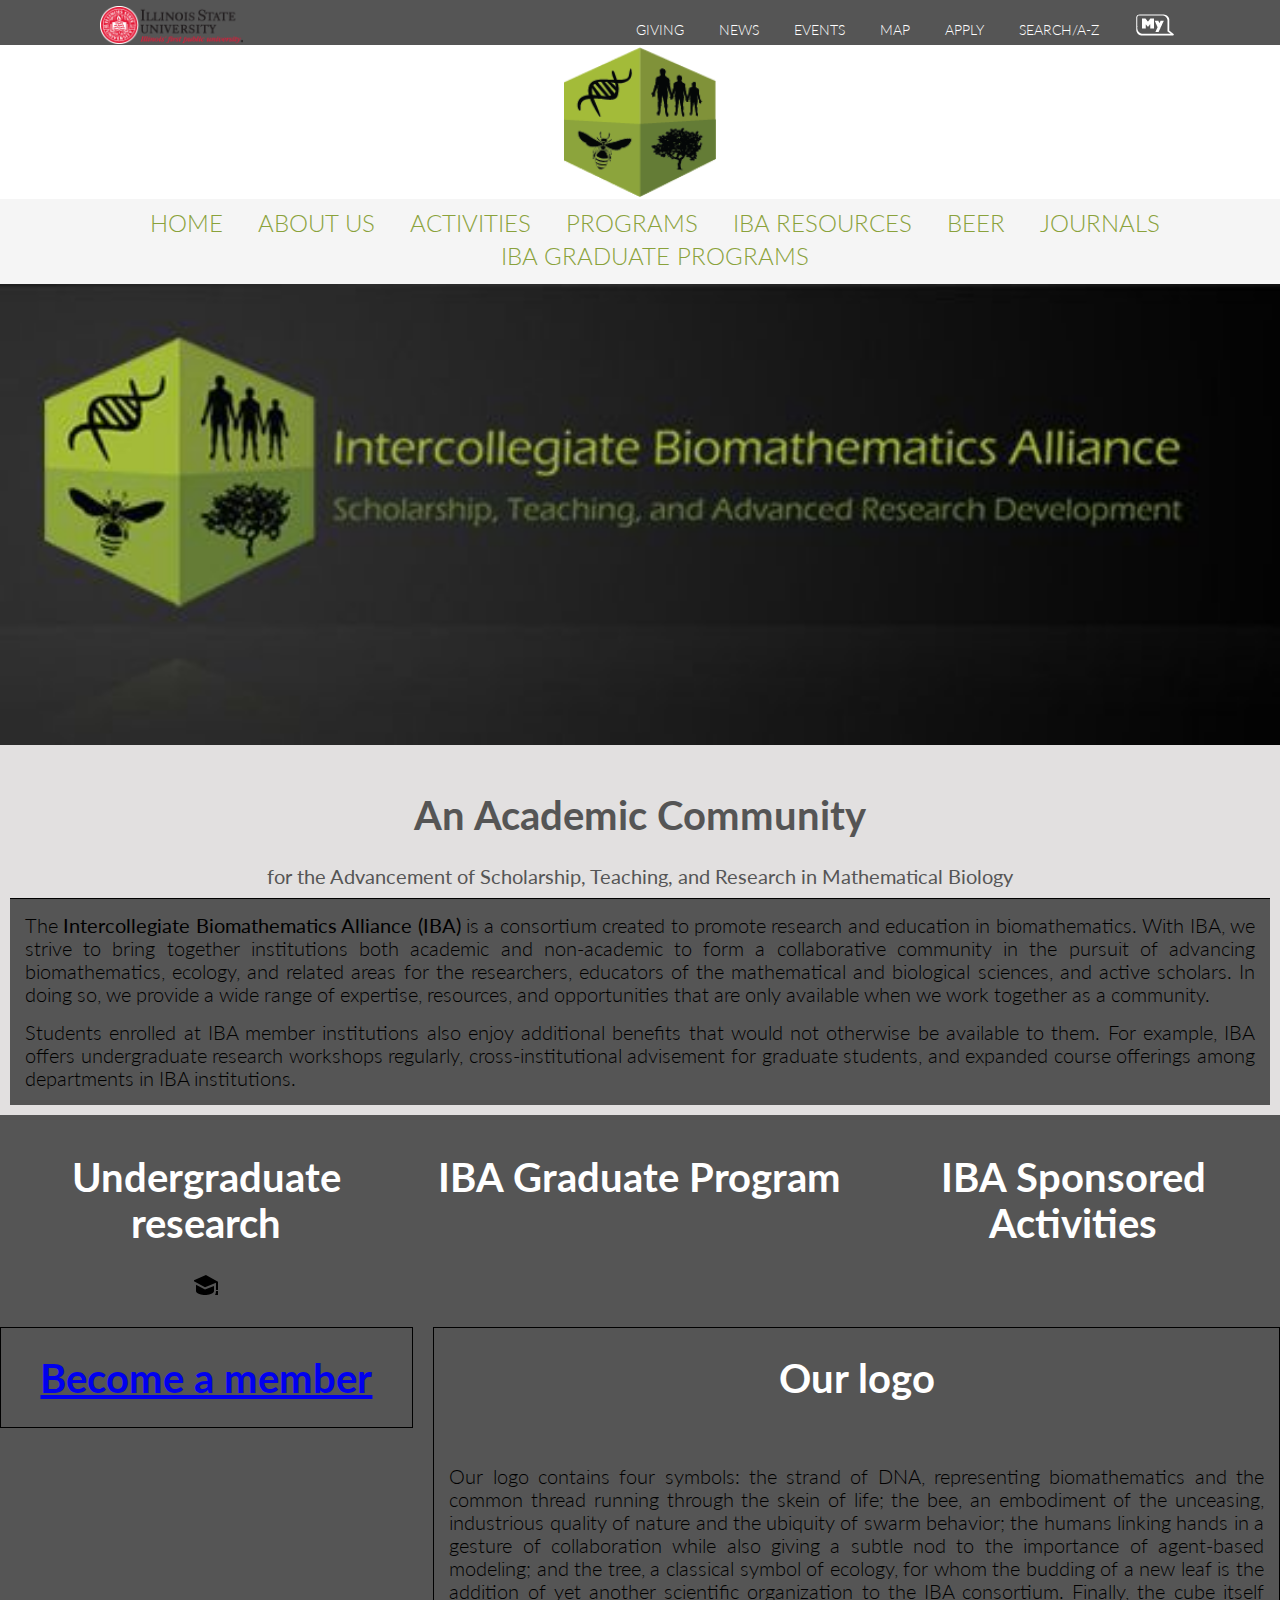
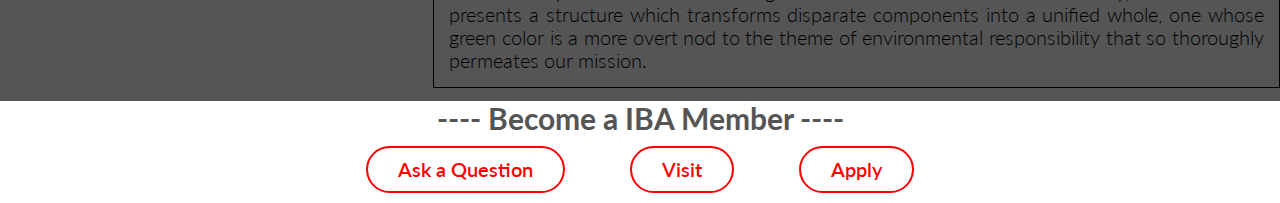
==== index.html @ fd4e170e "About Us and cover page updated and IBA graduate page is under development" ====
<!DOCTYPE html>
<html lang="en">
    <head>
    <meta charset="utf-8">
    <link rel="stylesheet" type="text/css" href="Vendors/css/grid.css">
    <link rel="stylesheet" type="text/css" href="Resources/css/style.css">
    <link rel="stylesheet" type="text/css" href="Vendors/css/normalize.css">
    <link href="https://fonts.googleapis.com/css?family=Lato:100,300,400,300italic" rel="stylesheet" type="text/css">

    <title>Biomathematica Alliance for Scholarship Teaching and Advance Research Development| Journals</title>
</head>

<body>
    <header>

        <div class="row">
            <a href="https://illinoisstate.edu/"><img class="logo" src="Resources/images/ISU%20Logo_1.png" alt="ISU Logo"/></a>
            <nav class="main-nav">
                <ul class="ISU-menu">
                    <div class="col">
                        <li><a href="https://giving.illinoisstate.edu/">Giving</a></li>
                        <li><a href="https://news.illinoisstate.edu/">News</a></li>
                        <li><a href="https://events.illinoisstate.edu/">Events</a></li>
                        <li><a href="https://maps.illinoisstate.edu">Map</a></li>
                        <li><a href="https://illinoisstate.edu/apply/">Apply</a></li>
                        <li><a href="https://search.illinoisstate.edu/?utm_source=about.illinoisstate.edu&utm_medium=iguide&utm_campaign=iguide+usage">Search/A-Z</a></li>
                    </div>
                    <li><a href="https://my.illinoisstate.edu/"><img class="my_ilstu" src="Resources/images/my-red-dark.png"></a></li>


                </ul>
            </nav>
        </div>

        <div class="IBA-header">
            <a href="#"><img class="logo-2" src="Resources/images/IBA-logo2.png" alt="IBA Logo" /></a>

        </div>
        <div class="IBA-menu">
            <nav class="main-nav-2">
                <ul>
                    <li><a href="#">Home</a></li>
                    <li><a href="index1.html">About Us</a></li>
                    <li><a href="">Activities</a></li>
                    <li><a href="">Programs</a></li>
                    <!--<li><a href=""><img class="logo-2" src="Resources/images/ISU%20logo.png"></a></li>-->
                    <li><a href="">IBA Resources</a></li>
                    <li><a href="">BEER</a></li>
                    <li><a href="">Journals</a></li>
                    <li><a href="Resources/index2.html">IBA Graduate Programs</a></li>
                </ul>
            </nav>


        </div>


        <section class="section-images">
            <div class="display-image">
                <img class="mySlides" src="Resources/images/Display_image_1.jpg" style="width:100%">
                <img class="mySlides" src="Resources/images/Display_image_2.jpg" style="width:100%">
                <img class="mySlides" src="Resources/images/Display_image_3.jpg" style="width:100%">
            </div>
        </section>
    </header>

    <section class="section-intro">
        <header class="intro-header">
            <h1>An Academic Community</h1>
            <p>for the Advancement of Scholarship, Teaching, and Research in Mathematical Biology</p>
        </header>
        <div class="row">
            <p>The <strong>Intercollegiate Biomathematics Alliance (IBA)</strong> is a consortium created to promote research and education in biomathematics. With IBA, we strive to bring together institutions both academic and non-academic to form a collaborative community in the pursuit of advancing biomathematics, ecology, and related areas for the researchers, educators of the mathematical and biological sciences, and active scholars. In doing so, we provide a wide range of expertise, resources, and opportunities that are only available when we work together as a community.</p>
            <p>
                Students enrolled at IBA member institutions also enjoy additional benefits that would not otherwise be available to them. For example, IBA offers undergraduate research workshops regularly, cross-institutional advisement for graduate students, and expanded course offerings among departments in IBA institutions.
            </p>
        </div>

    </section>
    <!-- <section class="maps">
        <div class="map"></div>
        </section>-->

    <section class="section-events">
        <div class="row">
            <div class="col span-1-of-3 ">
                <div class="event-box">
                    <h1>Undergraduate research</h1>
                    <img class="event-logo" src="Resources/images/iconmonstr-education-1.svg"></img>
                </div>
            </div>
            <div class="col span-1-of-3">
                <div class="event-box">
                    <h1>IBA Graduate Program</h1>
                </div>
            </div>
            <div class="col span-1-of-3">
                <div class="event-box">
                    <h1>IBA Sponsored Activities</h1>
                </div>
            </div>
        </div>

    </section>
    <section class="section-member">
        <div class="row">
            <div class="col span-1-of-3">
                <div class="member-box">
                    <h1><a href="#">Become a member</a></h1>
                </div>
            </div>
            <div class="col span-2-of-3">
                <div class="member-box">
                    <h1>Our logo</h1><br/>
                    <p>Our logo contains four symbols: the strand of DNA, representing biomathematics and the common thread running through the skein of life; the bee, an embodiment of the unceasing, industrious quality of nature and the ubiquity of swarm behavior; the humans linking hands in a gesture of collaboration while also giving a subtle nod to the importance of agent-based modeling; and the tree, a classical symbol of ecology, for whom the budding of a new leaf is the addition of yet another scientific organization to the IBA consortium. Finally, the cube itself presents a structure which transforms disparate components into a unified whole, one whose green color is a more overt nod to the theme of environmental responsibility that so thoroughly permeates our mission.</p>
                </div>
            </div>
        </div>
    </section>

    <div class="u-grey-checkered">
        <section class="sec3">
            <header>
                <h2>
                    ---- Become a IBA Member ----
                </h2>
            </header>

            <a class="btn normal-btn" href="/admissions/contact/">Ask a Question</a>
            <a class="btn normal-btn" href="/visit/">Visit</a>
            <a class="btn normal-btn" href="/apply/">Apply</a>

        </section>

    </div>

    <script src="Resources/javascripts/slidshow.js"></script>

    <script src="http://maps.google.com/maps/api/js"></script>
    <script src="Resources/javascripts/gmaps.js"></script>
    <script src="Resources/javascripts/scripts.js"></script>
</body>
</html>
---- Vendors/css/grid.css ----
/*  SECTIONS  ============================================================================= */

.section {
	clear: both;
	padding: 0px;
	margin: 0px;
}

/*  GROUPING  ============================================================================= */

.row {
    zoom: 1; /* For IE 6/7 (trigger hasLayout) */
}

.row:before,
.row:after {
    content:"";
    display:table;
}
.row:after {
    clear:both;
}

/*  GRID COLUMN SETUP   ==================================================================== */

.col {
	display: block;
	float:left;
	margin: 1% 0 1% 1.6%;
}


.col:first-child { margin-left: 0; } /* all browsers except IE6 and lower */


/*  REMOVE MARGINS AS ALL GO FULL WIDTH AT 480 PIXELS */

@media only screen and (max-width: 480px) {
	.col {
		/*margin: 1% 0 1% 0%;*/
        margin: 0;
	}
}


/*  GRID OF TWO   ============================================================================= */


.span-2-of-2 {
	width: 100%;
}

.span-1-of-2 {
	width: 49.2%;
}

/*  GO FULL WIDTH AT LESS THAN 480 PIXELS */

@media only screen and (max-width: 480px) {
	.span-2-of-2 {
		width: 100%;
	}
	.span-1-of-2 {
		width: 100%;
	}
}


/*  GRID OF THREE   ============================================================================= */


.span-3-of-3 {
	width: 100%;
}

.span-2-of-3 {
	width: 66.13%;
}

.span-1-of-3 {
	width: 32.26%;
}


/*  GO FULL WIDTH AT LESS THAN 480 PIXELS */

@media only screen and (max-width: 480px) {
	.span-3-of-3 {
		width: 100%;
	}
	.span-2-of-3 {
		width: 100%;
	}
	.span-1-of-3 {
		width: 100%;
	}
}

/*  GRID OF FOUR   ============================================================================= */


.span-4-of-4 {
	width: 100%;
}

.span-3-of-4 {
	width: 74.6%;
}

.span-2-of-4 {
	width: 49.2%;
}

.span-1-of-4 {
	width: 23.8%;
}


/*  GO FULL WIDTH AT LESS THAN 480 PIXELS */

@media only screen and (max-width: 480px) {
	.span-4-of-4 {
		width: 100%;
	}
	.span-3-of-4 {
		width: 100%;
	}
	.span-2-of-4 {
		width: 100%;
	}
	.span-1-of-4 {
		width: 100%;
	}
}


/*  GRID OF FIVE   ============================================================================= */


.span-5-of-5 {
	width: 100%;
}

.span-4-of-5 {
  	width: 79.68%;
}

.span-3-of-5 {
  	width: 59.36%;
}

.span-2-of-5 {
  	width: 39.04%;
}

.span-1-of-5 {
  	width: 18.72%;
}


/*  GO FULL WIDTH AT LESS THAN 480 PIXELS */

@media only screen and (max-width: 480px) {
	.span-5-of-5 {
		width: 100%;
	}
	.span-4-of-5 {
		width: 100%;
	}
	.span-3-of-5 {
		width: 100%;
	}
	.span-2-of-5 {
		width: 100%;
	}
	.span-1-of-5 {
		width: 100%;
	}
}


/*  GRID OF SIX   ============================================================================= */


.span-6-of-6 {
	width: 100%;
}

.span-5-of-6 {
  	width: 83.06%;
}

.span-4-of-6 {
  	width: 66.13%;
}

.span-3-of-6 {
  	width: 49.2%;
}

.span-2-of-6 {
  	width: 32.26%;
}

.span-1-of-6 {
  	width: 15.33%;
}


/*  GO FULL WIDTH AT LESS THAN 480 PIXELS */

@media only screen and (max-width: 480px) {
	.span-6-of-6 {
		width: 100%;
	}
	.span-5-of-6 {
		width: 100%;
	}
	.span-4-of-6 {
		width: 100%;
	}
	.span-3-of-6 {
		width: 100%;
	}
	.span-2-of-6 {
		width: 100%;
	}
	.span-1-of-6 {
		width: 100%;
	}
}



/*  GRID OF SEVEN   ============================================================================= */


.span-7-of-7 {
	width: 100%;
}

.span-6-of-7 {
	width: 85.48%;
}

.span-5-of-7 {
  	width: 70.97%;
}

.span-4-of-7 {
  	width: 56.45%;
}

.span-3-of-7 {
  	width: 41.94%;
}

.span-2-of-7 {
  	width: 27.42%;
}

.span-1-of-7 {
  	width: 12.91%;
}


/*  GO FULL WIDTH AT LESS THAN 480 PIXELS */

@media only screen and (max-width: 480px) {
	.span-7-of-7 {
		width: 100%;
	}
	.span-6-of-7 {
		width: 100%;
	}
	.span-5-of-7 {
		width: 100%;
	}
	.span-4-of-7 {
		width: 100%;
	}
	.span-3-of-7 {
		width: 100%;
	}
	.span-2-of-7 {
		width: 100%;
	}
	.span-1-of-7 {
		width: 100%;
	}
}


/*  GRID OF EIGHT   ============================================================================= */


.span-8-of-8 {
	width: 100%;
}

.span-7-of-8 {
	width: 87.3%;
}

.span-6-of-8 {
	width: 74.6%;
}

.span-5-of-8 {
	width: 61.9%;
}

.span-4-of-8 {
	width: 49.2%;
}

.span-3-of-8 {
	width: 36.5%;
}

.span-2-of-8 {
	width: 23.8%;
}

.span-1-of-8 {
	width: 11.1%;
}


/*  GO FULL WIDTH AT LESS THAN 480 PIXELS */

@media only screen and (max-width: 480px) {
	.span-8-of-8 {
		width: 100%;
	}
	.span-7-of-8 {
		width: 100%;
	}
	.span-6-of-8 {
		width: 100%;
	}
	.span-5-of-8 {
		width: 100%;
	}
	.span-4-of-8 {
		width: 100%;
	}
	.span-3-of-8 {
		width: 100%;
	}
	.span-2-of-8 {
		width: 100%;
	}
	.span-1-of-8 {
		width: 100%;
	}
}


/*  GRID OF NINE   ============================================================================= */


.span-9-of-9 {
	width: 100%;
}

.span-8-of-9 {
	width: 88.71%;
}

.span-7-of-9 {
	width: 77.42%;
}

.span-6-of-9 {
	width: 66.13%;
}

.span-5-of-9 {
	width: 54.84%;
}

.span-4-of-9 {
	width: 43.55%;
}

.span-3-of-9 {
	width: 32.26%;
}

.span-2-of-9 {
	width: 20.97%;
}

.span-1-of-9 {
	width: 9.68%;
}


/*  GO FULL WIDTH AT LESS THAN 480 PIXELS */

@media only screen and (max-width: 480px) {
	.span-9-of-9 {
		width: 100%;
	}
	.span-8-of-9 {
		width: 100%;
	}
	.span-7-of-9 {
		width: 100%;
	}
	.span-6-of-9 {
		width: 100%;
	}
	.span-5-of-9 {
		width: 100%;
	}
	.span-4-of-9 {
		width: 100%;
	}
	.span-3-of-9 {
		width: 100%;
	}
	.span-2-of-9 {
		width: 100%;
	}
	.span-1-of-9 {
		width: 100%;
	}
}


/*  GRID OF TEN   ============================================================================= */


.span-10-of-10 {
	width: 100%;
}

.span-9-of-10 {
	width: 89.84%;
}

.span-8-of-10 {
	width: 79.68%;
}

.span-7-of-10 {
	width: 69.52%;
}

.span-6-of-10 {
	width: 59.36%;
}

.span-5-of-10 {
	width: 49.2%;
}

.span-4-of-10 {
	width: 39.04%;
}

.span-3-of-10 {
	width: 28.88%;
}

.span-2-of-10 {
	width: 18.72%;
}

.span-1-of-10 {
	width: 8.56%;
}


/*  GO FULL WIDTH AT LESS THAN 480 PIXELS */

@media only screen and (max-width: 480px) {
	.span-10-of-10 {
		width: 100%;
	}
	.span-9-of-10 {
		width: 100%;
	}
	.span-8-of-10 {
		width: 100%;
	}
	.span-7-of-10 {
		width: 100%;
	}
	.span-6-of-10 {
		width: 100%;
	}
	.span-5-of-10 {
		width: 100%;
	}
	.span-4-of-10 {
		width: 100%;
	}
	.span-3-of-10 {
		width: 100%;
	}
	.span-2-of-10 {
		width: 100%;
	}
	.span-1-of-10 {
		width: 100%;
	}
}


/*  GRID OF ELEVEN   ============================================================================= */

.span-11-of-11 {
	width: 100%;
}

.span-10-of-11 {
	width: 90.76%;
}

.span-9-of-11 {
	width: 81.52%;
}

.span-8-of-11 {
	width: 72.29%;
}

.span-7-of-11 {
	width: 63.05%;
}

.span-6-of-11 {
	width: 53.81%;
}

.span-5-of-11 {
	width: 44.58%;
}

.span-4-of-11 {
	width: 35.34%;
}

.span-3-of-11 {
	width: 26.1%;
}

.span-2-of-11 {
	width: 16.87%;
}

.span-1-of-11 {
	width: 7.63%;
}


/*  GO FULL WIDTH AT LESS THAN 480 PIXELS */

@media only screen and (max-width: 480px) {
	.span-11-of-11 {
		width: 100%;
	}
	.span-10-of-11 {
		width: 100%;
	}
	.span-9-of-11 {
		width: 100%;
	}
	.span-8-of-11 {
		width: 100%;
	}
	.span-7-of-11 {
		width: 100%;
	}
	.span-6-of-11 {
		width: 100%;
	}
	.span-5-of-11 {
		width: 100%;
	}
	.span-4-of-11 {
		width: 100%;
	}
	.span-3-of-11 {
		width: 100%;
	}
	.span-2-of-11 {
		width: 100%;
	}
	.span-1-of-11 {
		width: 100%;
	}
}


/*  GRID OF TWELVE   ============================================================================= */

.span-12-of-12 {
	width: 100%;
}

.span-11-of-12 {
	width: 91.53%;
}

.span-10-of-12 {
	width: 83.06%;
}

.span-9-of-12 {
	width: 74.6%;
}

.span-8-of-12 {
	width: 66.13%;
}

.span-7-of-12 {
	width: 57.66%;
}

.span-6-of-12 {
	width: 49.2%;
}

.span-5-of-12 {
	width: 40.73%;
}

.span-4-of-12 {
	width: 32.26%;
}

.span-3-of-12 {
	width: 23.8%;
}

.span-2-of-12 {
	width: 15.33%;
}

.span-1-of-12 {
	width: 6.86%;
}


/*  GO FULL WIDTH AT LESS THAN 480 PIXELS */

@media only screen and (max-width: 480px) {
	.span-12-of-12 {
		width: 100%;
	}
	.span-11-of-12 {
		width: 100%;
	}
	.span-10-of-12 {
		width: 100%;
	}
	.span-9-of-12 {
		width: 100%;
	}
	.span-8-of-12 {
		width: 100%;
	}
	.span-7-of-12 {
		width: 100%;
	}
	.span-6-of-12 {
		width: 100%;
	}
	.span-5-of-12 {
		width: 100%;
	}
	.span-4-of-12 {
		width: 100%;
	}
	.span-3-of-12 {
		width: 100%;
	}
	.span-2-of-12 {
		width: 100%;
	}
	.span-1-of-12 {
		width: 100%;
	}
}
---- Resources/css/style.css ----
/*----------------------------------------*/

/*------------BASIC SETUP-----------------*/

/*----------------------------------------*/

* {
    margin: 0;
    padding: 0;
    box-sizing: border-box;
}

html,
body {

    background-color: #fff;
    color: #555;
    font-family: 'Lato', 'Arial', sans-serif;
    font-weight: 300;
    font-size: 20px;
    text-rendering: optimizeLegibility;
}

/*
.clearfix{ zoom:1}
.clearfix:after {

    content: '.';
    clear: both;
    display: block;
    height: 0;
    visibility: hidden;

}*/

/*----------------------------------------*/

/*------------REUSABLE CODE-----------------*/

/*----------------------------------------*/

.row {
    background-color: #555;
    max-width: 100%;
    margin: 0 auto;

}

.ISU-menu {
    padding: 0 100px;
}

/* Main-nav*/

.main-nav {
    float: right;
    list-style: none;
    margin-top: 10px;
}

.main-nav li {

    display: inline-block;
    margin-left: 30px;
}

.main-nav li a:link,
.main-nav li a:visited {
    padding: 8px 0;
    color: #fff;
    text-decoration: none;
    text-transform: uppercase;
    font-size: 70%;
    border-bottom: 2px solid transparent;
    transition: border-bottom 0.2s;
}

.main-nav li a:hover,
.main-nav li a:active {

    border-bottom: 2px solid #e67e22
}



.main-nav-2 {

    text-align: center;
    list-style: none;
    padding: 10px 0;

}

.main-nav-2 li {

    display: inline-block;
    margin-left: 30px;
    padding-bottom: 5px;
}

.main-nav-2 li a:link,
.main-nav-2 li a:visited {
    padding: 8px 0;
    /*    color: #fff8dc;*/
    color: #8AA23B;
    text-decoration: none;
    text-transform: uppercase;
    font-size: 120%;
    border-bottom: 2px solid transparent;
    transition: border-bottom 0.2s;
}

.main-nav-2 li a:hover,
.main-nav-2 li a:active {

    /*border-bottom: 2px solid #e67e22*/
    border-bottom: 2px solid #A2BA39
}

/* Header */

.logo {
    padding: 1px 100px;
    height: 40px;
    width: auto;
    float: left;
    margin-top: 5px;
}


.logo-2 {
    display: block;
    margin-left: auto;
    margin-right: auto;
    height: 150px;
    width: auto;
    margin-top: 2px;
    margin-bottom: 2px;
}

.IBA-header {
    background-color: white;
    overflow: hidden;
}

.IBA-menu {
    background-color: whitesmoke;
}

.section-images {

    background-color: #000;
    /*border: 2px solid #000;*/
}



.mySlides {
    max-height: 490px;
    max-width: 1600px;
}




/*Introduction*/

.section-intro {
    background-color: #e2e0e0;
    padding: 10px;
}

.intro-header {
    text-align: center;
    padding: 10px;
    font-weight: 400;
    border-bottom: 1px solid #000;
}


section div p {
    text-align: justify;
    margin: 15px;
    color: #000;
}


.map {
    width: 100%;
    height: 500px;

}



/* Events*/

.event-box {
    /*border: 1px solid #000;*/
    text-align: center;
    color: #fff;
}




/* Member*/

.member-box {
    border: 1px solid #000;
    text-align: center;
    color: #fff;
}

/*Rishi*/

.u-grey-checkered {

    background: url(//cdn.illinoisstate.edu/special/patterns/squares-neutral.jpg) repeat 0 0;

}

.sec3 {
    text-align: center;

}

.btn {
    display: inline-block;
    margin: 10px 30px;
    padding: 10px 30px;
    font-weight: 600;
    text-decoration: none;
    border-radius: 100px;
    color: red;
}

.normal-btn {

    background-color: white;
    border: 2px solid red;

}



/----------/
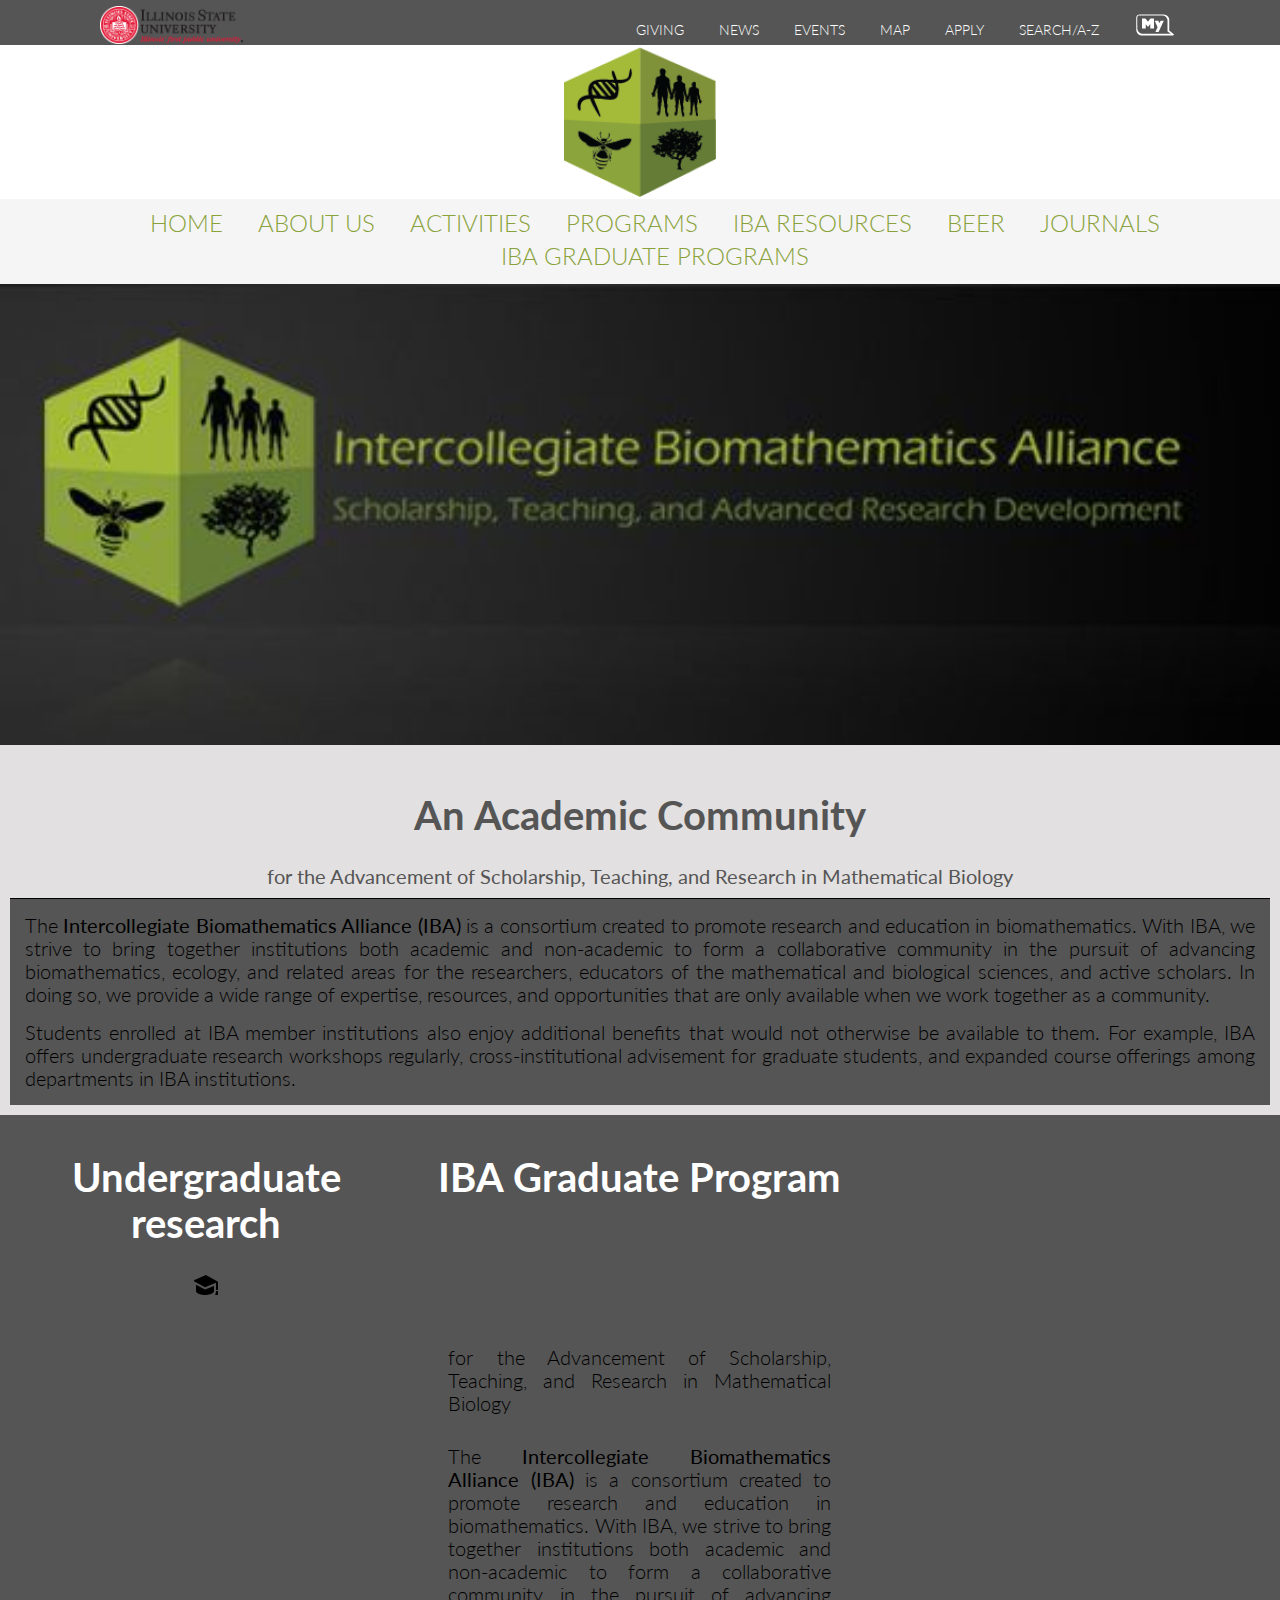
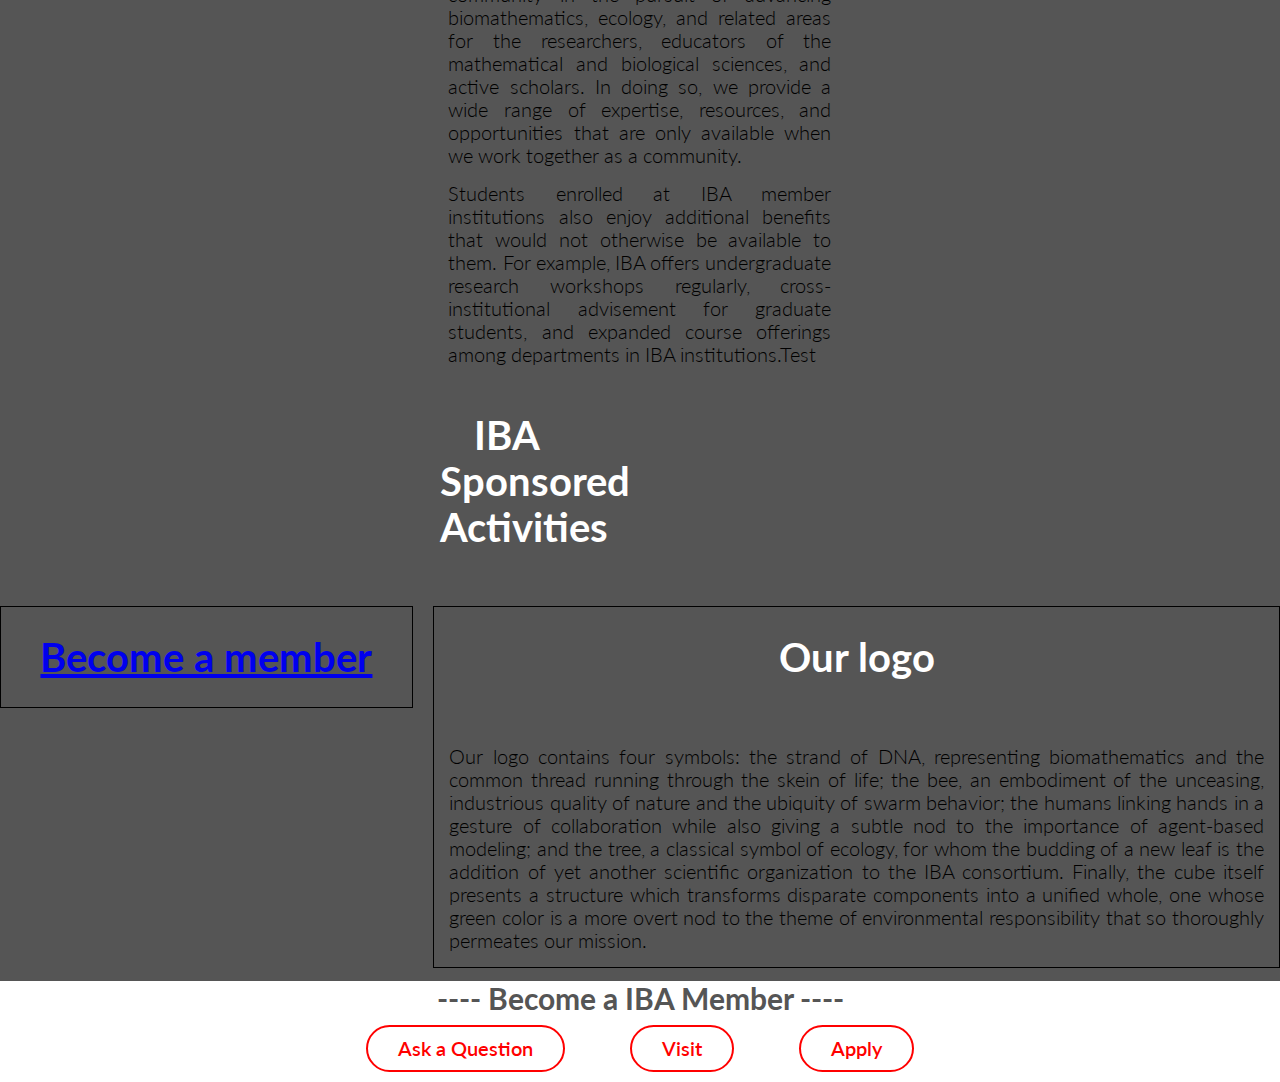
==== commit 6e3856d4: "Merge branch 'master' into ApurvaWork" ====
--- a/index.html
+++ b/index.html
@@ -69,6 +69,7 @@
             <h1>An Academic Community</h1>
             <p>for the Advancement of Scholarship, Teaching, and Research in Mathematical Biology</p>
         </header>
+
         <div class="row">
             <p>The <strong>Intercollegiate Biomathematics Alliance (IBA)</strong> is a consortium created to promote research and education in biomathematics. With IBA, we strive to bring together institutions both academic and non-academic to form a collaborative community in the pursuit of advancing biomathematics, ecology, and related areas for the researchers, educators of the mathematical and biological sciences, and active scholars. In doing so, we provide a wide range of expertise, resources, and opportunities that are only available when we work together as a community.</p>
             <p>
@@ -93,6 +94,18 @@
                 <div class="event-box">
                     <h1>IBA Graduate Program</h1>
                 </div>
+
+        <section class="Section-intro">
+            <header class="Intro-header">
+                <h1>An Academic Community</h1>
+                <p>for the Advancement of Scholarship, Teaching, and Research in Mathematical Biology</p>
+            </header>
+            <div class="row">
+                <p>The <strong>Intercollegiate Biomathematics Alliance (IBA)</strong> is a consortium created to promote research and education in biomathematics. With IBA, we strive to bring together institutions both academic and non-academic to form a collaborative community in the pursuit of advancing biomathematics, ecology, and related areas for the researchers, educators of the mathematical and biological sciences, and active scholars. In doing so, we provide a wide range of expertise, resources, and opportunities that are only available when we work together as a community.</p>
+                <p>
+                Students enrolled at IBA member institutions also enjoy additional benefits that would not otherwise be available to them. For example, IBA offers undergraduate research workshops regularly, cross-institutional advisement for graduate students, and expanded course offerings among departments in IBA institutions.Test
+                </p>
+
             </div>
             <div class="col span-1-of-3">
                 <div class="event-box">
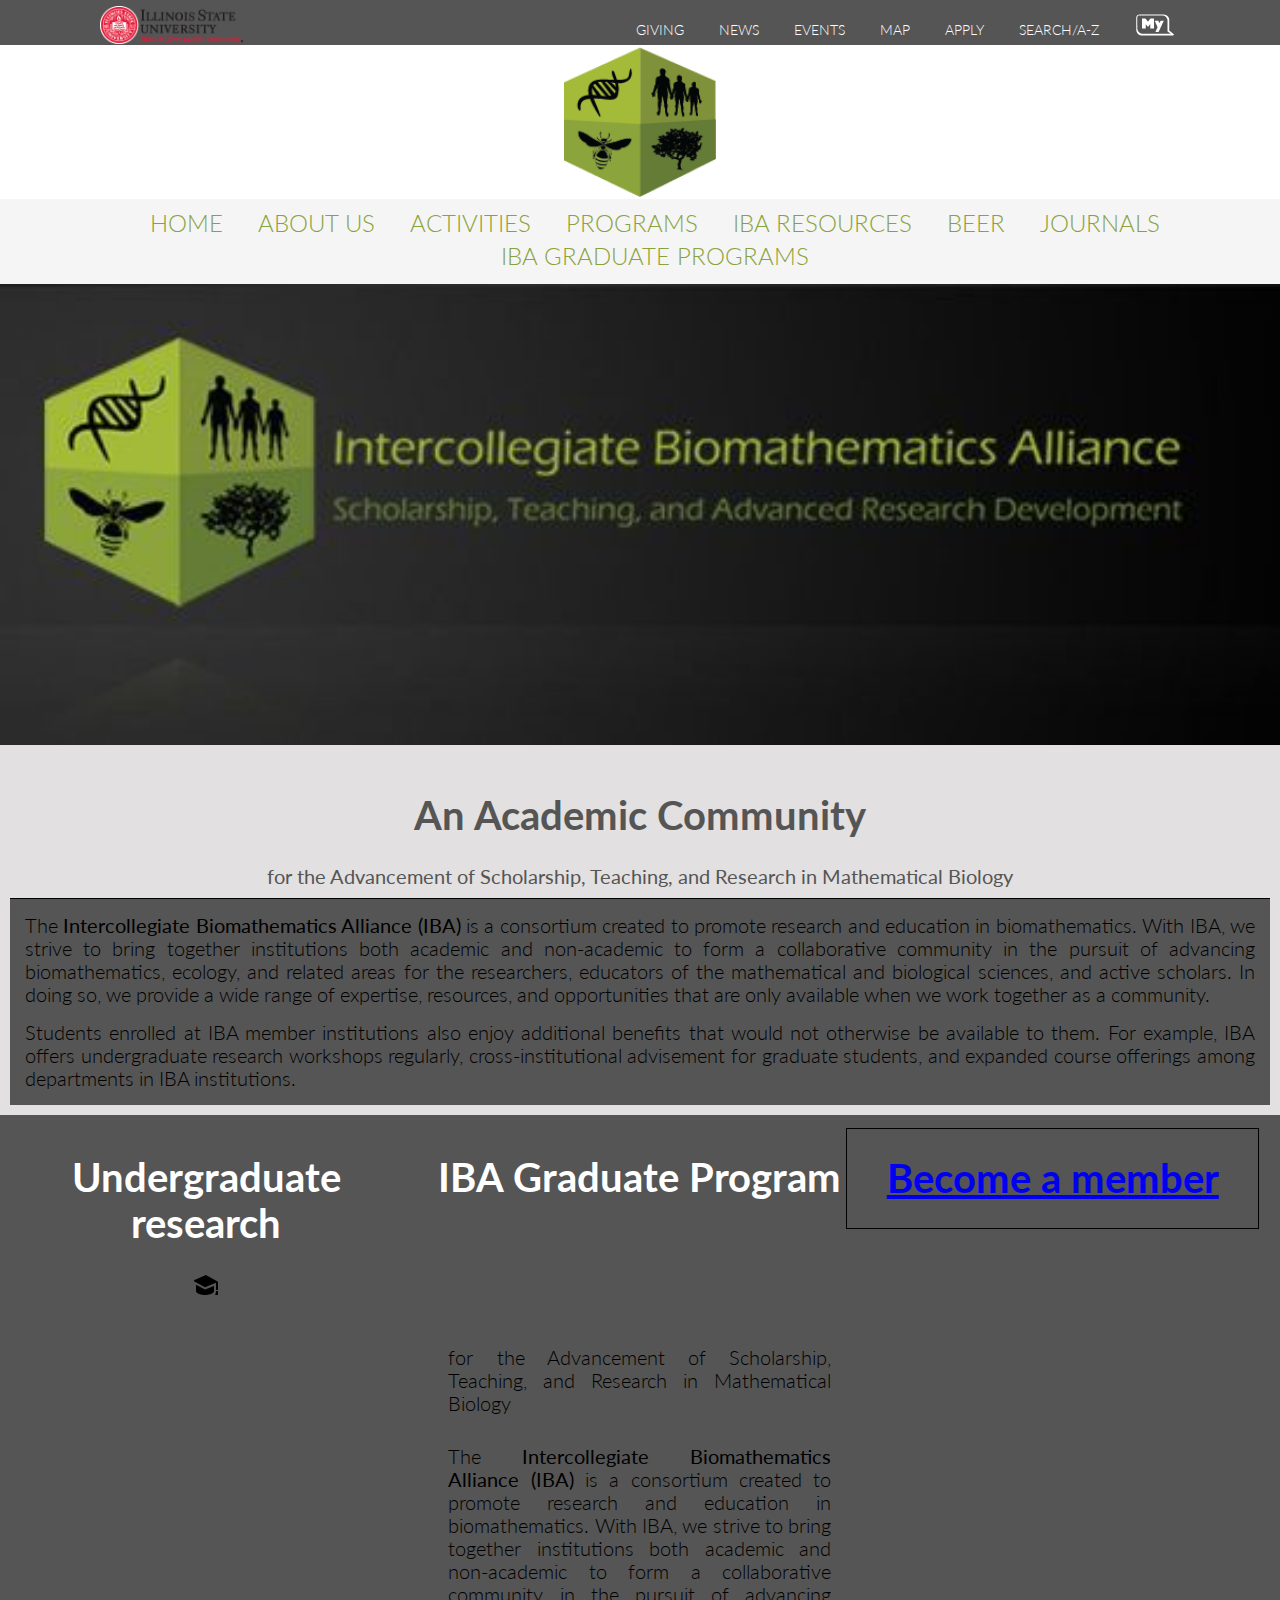
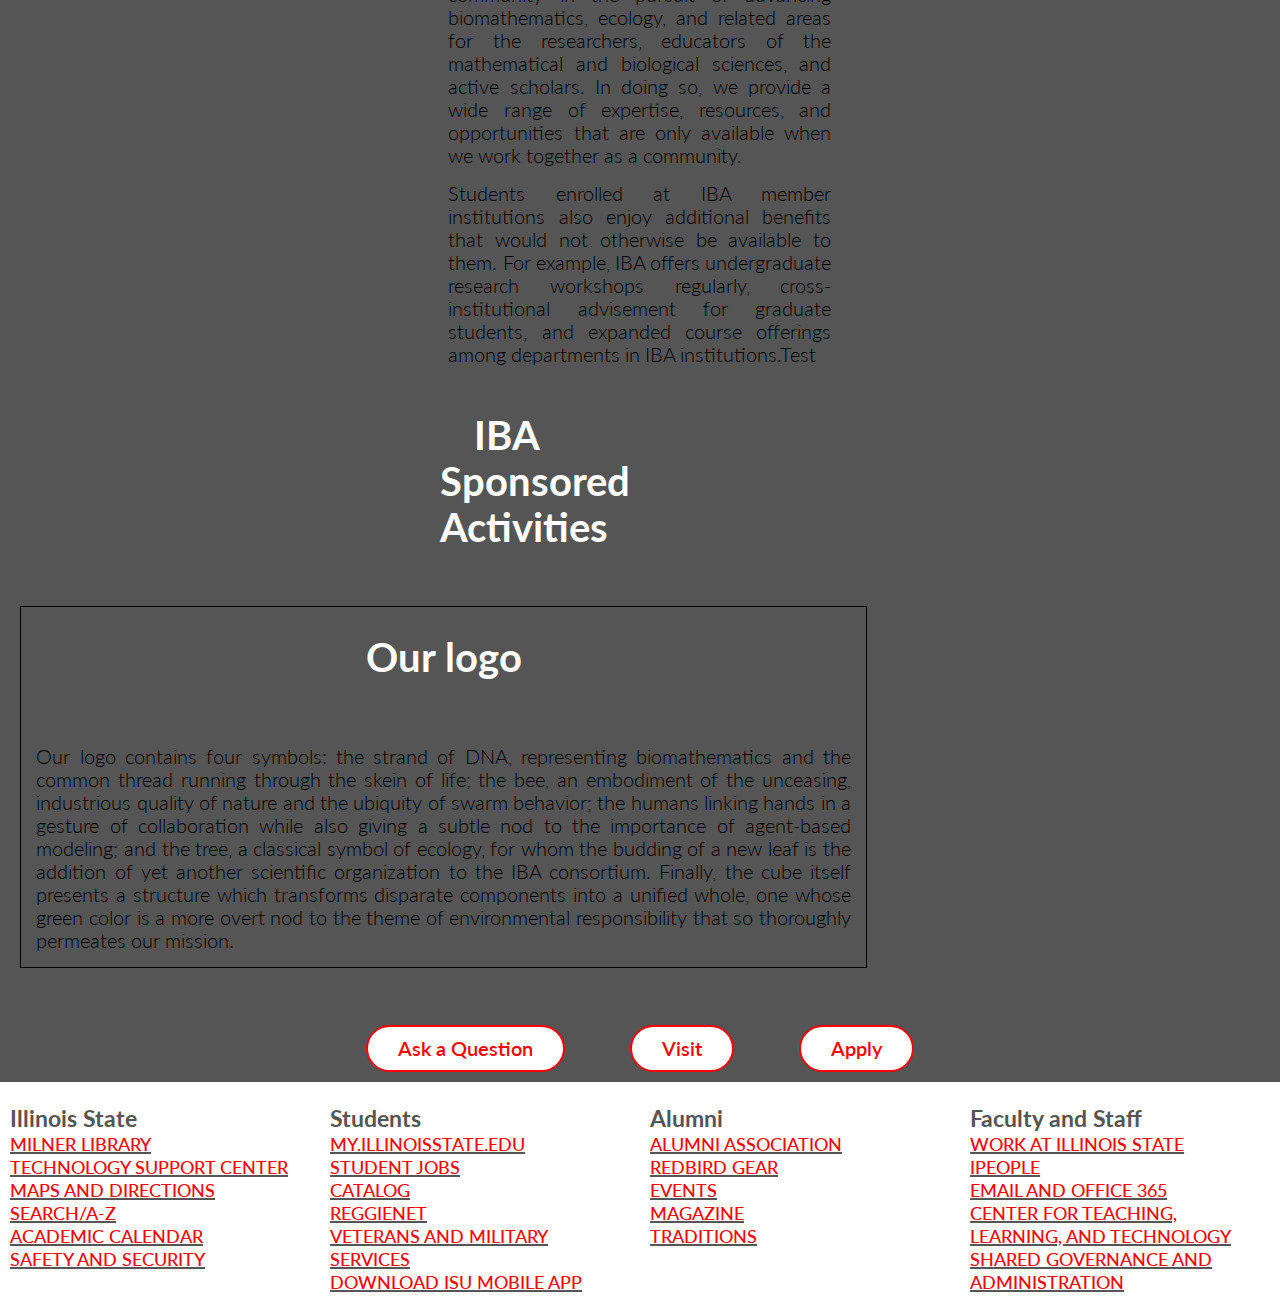
==== commit 2dcb8110: "Added Footer and css" ====
--- a/index.html
+++ b/index.html
@@ -1,6 +1,7 @@
 <!DOCTYPE html>
 <html lang="en">
-    <head>
+
+<head>
     <meta charset="utf-8">
     <link rel="stylesheet" type="text/css" href="Vendors/css/grid.css">
     <link rel="stylesheet" type="text/css" href="Resources/css/style.css">
@@ -95,62 +96,128 @@
                     <h1>IBA Graduate Program</h1>
                 </div>
 
-        <section class="Section-intro">
-            <header class="Intro-header">
-                <h1>An Academic Community</h1>
-                <p>for the Advancement of Scholarship, Teaching, and Research in Mathematical Biology</p>
-            </header>
-            <div class="row">
-                <p>The <strong>Intercollegiate Biomathematics Alliance (IBA)</strong> is a consortium created to promote research and education in biomathematics. With IBA, we strive to bring together institutions both academic and non-academic to form a collaborative community in the pursuit of advancing biomathematics, ecology, and related areas for the researchers, educators of the mathematical and biological sciences, and active scholars. In doing so, we provide a wide range of expertise, resources, and opportunities that are only available when we work together as a community.</p>
-                <p>
-                Students enrolled at IBA member institutions also enjoy additional benefits that would not otherwise be available to them. For example, IBA offers undergraduate research workshops regularly, cross-institutional advisement for graduate students, and expanded course offerings among departments in IBA institutions.Test
-                </p>
-
-            </div>
-            <div class="col span-1-of-3">
-                <div class="event-box">
-                    <h1>IBA Sponsored Activities</h1>
-                </div>
-            </div>
-        </div>
+                <section class="Section-intro">
+                    <header class="Intro-header">
+                        <h1>An Academic Community</h1>
+                        <p>for the Advancement of Scholarship, Teaching, and Research in Mathematical Biology</p>
+                    </header>
+                    <div class="row">
+                        <p>The <strong>Intercollegiate Biomathematics Alliance (IBA)</strong> is a consortium created to promote research and education in biomathematics. With IBA, we strive to bring together institutions both academic and non-academic to form a collaborative community in the pursuit of advancing biomathematics, ecology, and related areas for the researchers, educators of the mathematical and biological sciences, and active scholars. In doing so, we provide a wide range of expertise, resources, and opportunities that are only available when we work together as a community.</p>
+                        <p>
+                            Students enrolled at IBA member institutions also enjoy additional benefits that would not otherwise be available to them. For example, IBA offers undergraduate research workshops regularly, cross-institutional advisement for graduate students, and expanded course offerings among departments in IBA institutions.Test
+                        </p>
+
+                    </div>
+                    <div class="col span-1-of-3">
+                        <div class="event-box">
+                            <h1>IBA Sponsored Activities</h1>
+                        </div>
+                    </div>
+                </section>
+            </div>
+
+
+            <section class="section-member">
+                <div class="row">
+                    <div class="col span-1-of-3">
+                        <div class="member-box">
+                            <h1><a href="#">Become a member</a></h1>
+                        </div>
+                    </div>
+                    <div class="col span-2-of-3">
+                        <div class="member-box">
+                            <h1>Our logo</h1><br/>
+                            <p>Our logo contains four symbols: the strand of DNA, representing biomathematics and the common thread running through the skein of life; the bee, an embodiment of the unceasing, industrious quality of nature and the ubiquity of swarm behavior; the humans linking hands in a gesture of collaboration while also giving a subtle nod to the importance of agent-based modeling; and the tree, a classical symbol of ecology, for whom the budding of a new leaf is the addition of yet another scientific organization to the IBA consortium. Finally, the cube itself presents a structure which transforms disparate components into a unified whole, one whose green color is a more overt nod to the theme of environmental responsibility that so thoroughly permeates our mission.</p>
+                        </div>
+                    </div>
+                </div>
+            </section>
+
+            <div class="u-grey-checkered">
+                <section class="sec3">
+                    <header>
+                        <h2>
+                            ---- Become a IBA Member ----
+                        </h2>
+                    </header>
+
+                    <a class="btn normal-btn" href="/admissions/contact/">Ask a Question</a>
+                    <a class="btn normal-btn" href="/visit/">Visit</a>
+                    <a class="btn normal-btn" href="/apply/">Apply</a>
+
+                </section>
+
+            </div>
+
+            <script src="Resources/javascripts/slidshow.js"></script>
+
+            <script src="http://maps.google.com/maps/api/js"></script>
+            <script src="Resources/javascripts/gmaps.js"></script>
+            <script src="Resources/javascripts/scripts.js"></script>
 
     </section>
-    <section class="section-member">
-        <div class="row">
-            <div class="col span-1-of-3">
-                <div class="member-box">
-                    <h1><a href="#">Become a member</a></h1>
-                </div>
-            </div>
-            <div class="col span-2-of-3">
-                <div class="member-box">
-                    <h1>Our logo</h1><br/>
-                    <p>Our logo contains four symbols: the strand of DNA, representing biomathematics and the common thread running through the skein of life; the bee, an embodiment of the unceasing, industrious quality of nature and the ubiquity of swarm behavior; the humans linking hands in a gesture of collaboration while also giving a subtle nod to the importance of agent-based modeling; and the tree, a classical symbol of ecology, for whom the budding of a new leaf is the addition of yet another scientific organization to the IBA consortium. Finally, the cube itself presents a structure which transforms disparate components into a unified whole, one whose green color is a more overt nod to the theme of environmental responsibility that so thoroughly permeates our mission.</p>
-                </div>
-            </div>
-        </div>
-    </section>
-
-    <div class="u-grey-checkered">
-        <section class="sec3">
-            <header>
-                <h2>
-                    ---- Become a IBA Member ----
-                </h2>
-            </header>
-
-            <a class="btn normal-btn" href="/admissions/contact/">Ask a Question</a>
-            <a class="btn normal-btn" href="/visit/">Visit</a>
-            <a class="btn normal-btn" href="/apply/">Apply</a>
+
+
+
+
+
+    <footer>
+        <!--googleoff: snippet-->
+        <section class="footer_sec1">
+            <div class="footer_sec1_div1">
+
+                <div class="col span-1-of-4">
+                    <h3>Illinois State</h3>
+                    <ul class="footer_list">
+                        <li><a href="http://library.illinoisstate.edu/">Milner Library</a></li>
+                        <li><a href="https://isu.cherwellondemand.com/CherwellPortal/ISUSelfService">Technology Support Center</a></li>
+                        <li><a href="http://maps.illinoisstate.edu/">Maps and Directions</a></li>
+                        <li><a href="http://search.illinoisstate.edu/">Search/A-Z</a></li>
+                        <li><a href="https://events.illinoisstate.edu/academic-calendar/">Academic Calendar</a></li>
+                        <li><a href="https://security.illinoisstate.edu/">Safety and Security</a></li>
+                    </ul>
+                </div>
+
+                <div class="col span-1-of-4">
+                    <h3>Students</h3>
+                    <ul class="footer_list">
+                        <li><a href="https://my.illinoisstate.edu/">My.IllinoisState.edu</a></li>
+                        <li><a href="https://hr.illinoisstate.edu/student/student-employment/">Student Jobs</a></li>
+                        <li><a href="/catalog/">Catalog</a></li>
+                        <li><a href="https://reggienet.illinoisstate.edu/">ReggieNet</a></li>
+                        <li><a href="https://veterans.illinoisstate.edu/">Veterans and Military Services</a></li>
+                        <li><a href="/app/">Download ISU Mobile App</a></li>
+                    </ul>
+                </div>
+
+                <div class="col span-1-of-4">
+                    <h3>Alumni</h3>
+                    <ul class="footer_list">
+                        <li><a href="https://alumni.illinoisstate.edu/">Alumni Association</a></li>
+                        <li><a href="https://alumni.illinoisstate.edu/gear/">Redbird Gear</a></li>
+                        <li><a href="https://alumni.illinoisstate.edu/events/">Events</a></li>
+                        <li><a href="https://news.illinoisstate.edu/illinois-state/">Magazine</a></li>
+                        <li><a href="https://traditions.illinoisstate.edu/">Traditions</a></li>
+                    </ul>
+                </div>
+
+                <div class="col span-1-of-4">
+                    <h3>Faculty and Staff</h3>
+                    <ul class="footer_list">
+                        <li><a href="https://hr.illinoisstate.edu/prospective/">Work at Illinois State</a></li>
+                        <li><a href="https://hcm.illinoisstate.edu/psp/PISU9J/?cmd=start">iPeople</a></li>
+                        <li><a href="http://office365.ilstu.edu">Email and Office 365</a></li>
+                        <li><a href="https://ctlt.illinoisstate.edu/">Center for Teaching, Learning, and Technology</a></li>
+                        <li><a href="/administration/">Shared Governance and Administration</a></li>
+                    </ul>
+                </div>
+            </div>
 
         </section>
 
-    </div>
-
-    <script src="Resources/javascripts/slidshow.js"></script>
-
-    <script src="http://maps.google.com/maps/api/js"></script>
-    <script src="Resources/javascripts/gmaps.js"></script>
-    <script src="Resources/javascripts/scripts.js"></script>
+    </footer>
+
+
 </body>
+
 </html>
--- a/Resources/css/style.css
+++ b/Resources/css/style.css
@@ -245,3 +245,32 @@
 
 
 /----------/
+.footer_sec1 {
+    text-align:left;
+}
+
+.footer_sec1_div1 {
+    padding: 10px 10px 10px 10px;
+}
+
+.footer_list {
+    list-style-type: none;
+    text-decoration: underline
+}
+.footer_list li a:link,
+.footer_list li a:visited {
+    padding: 8px 0;
+    color:red;
+    text-decoration: none;
+    text-transform: uppercase;
+    font-weight:500;
+    font-size: 90%;
+}
+
+.footer_list li a:hover,
+.footer_list li a:active {
+
+    color: #a80f0f;
+}
+
+
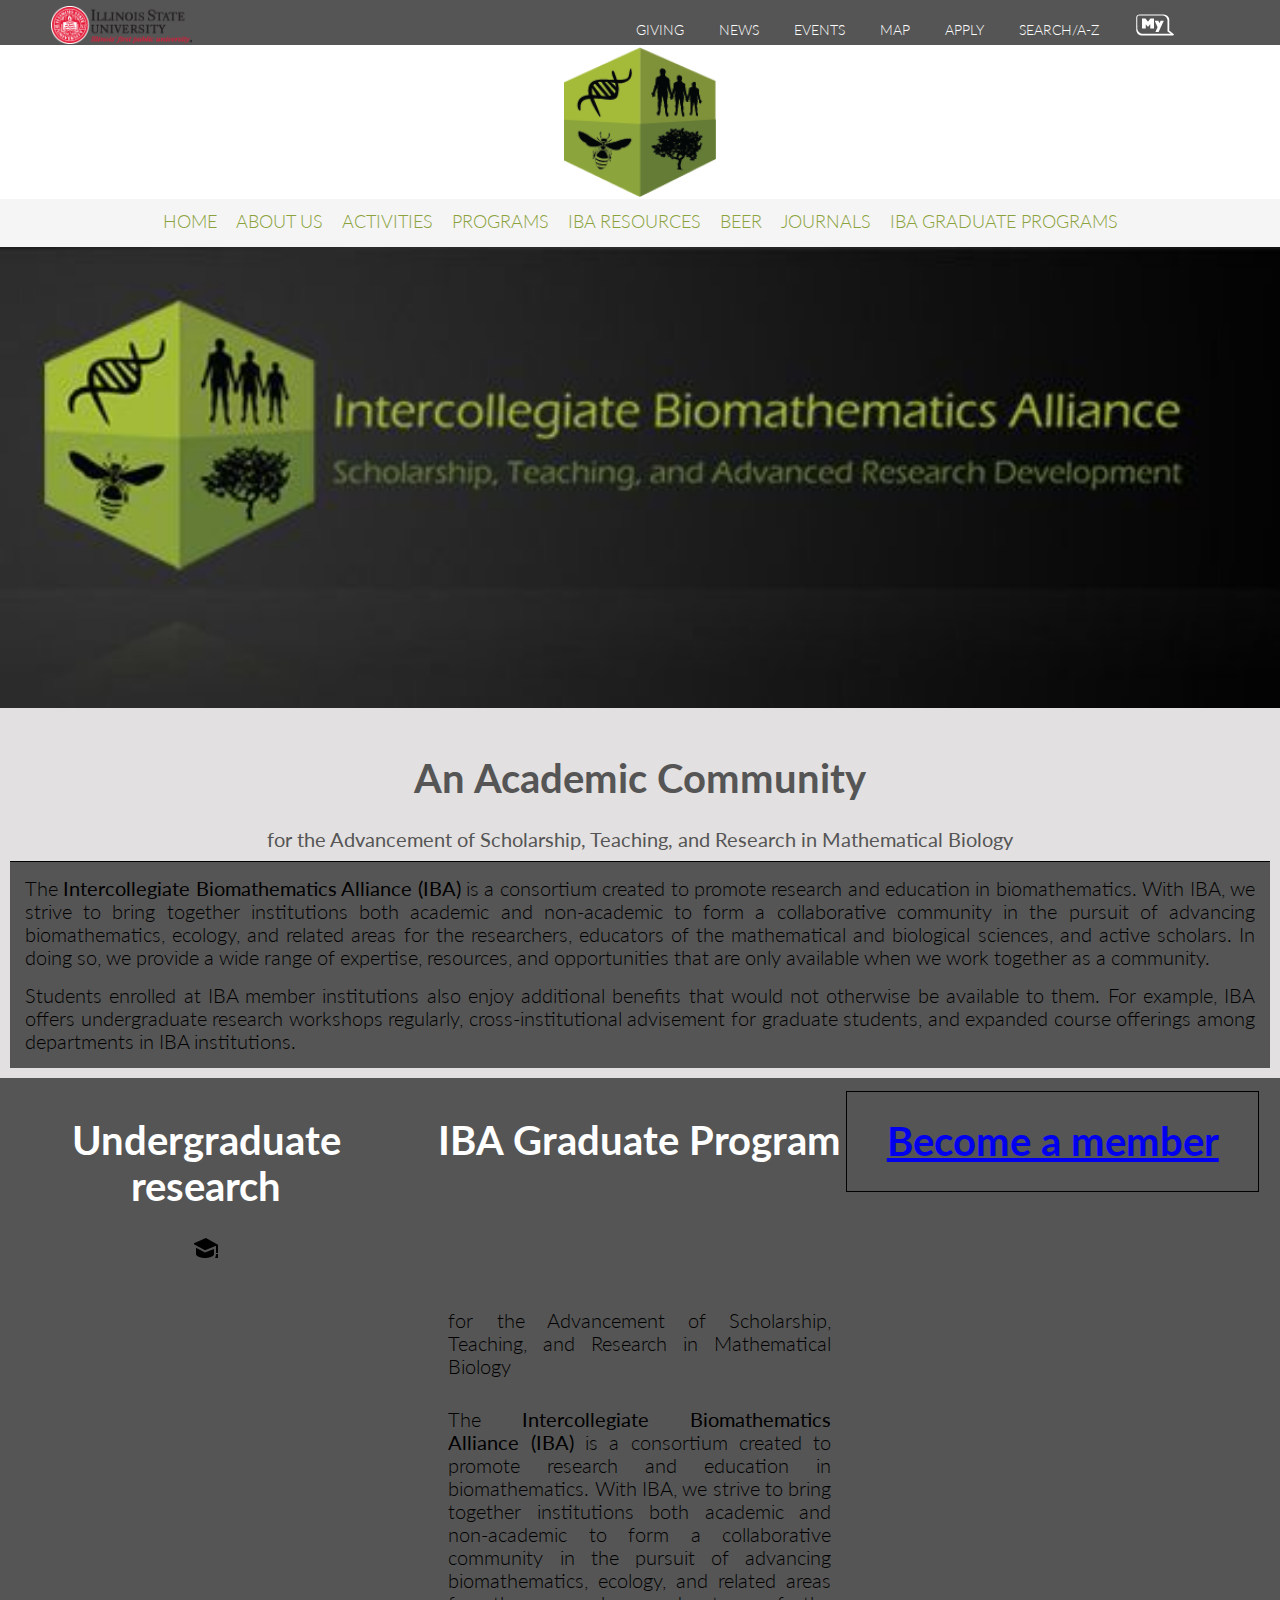
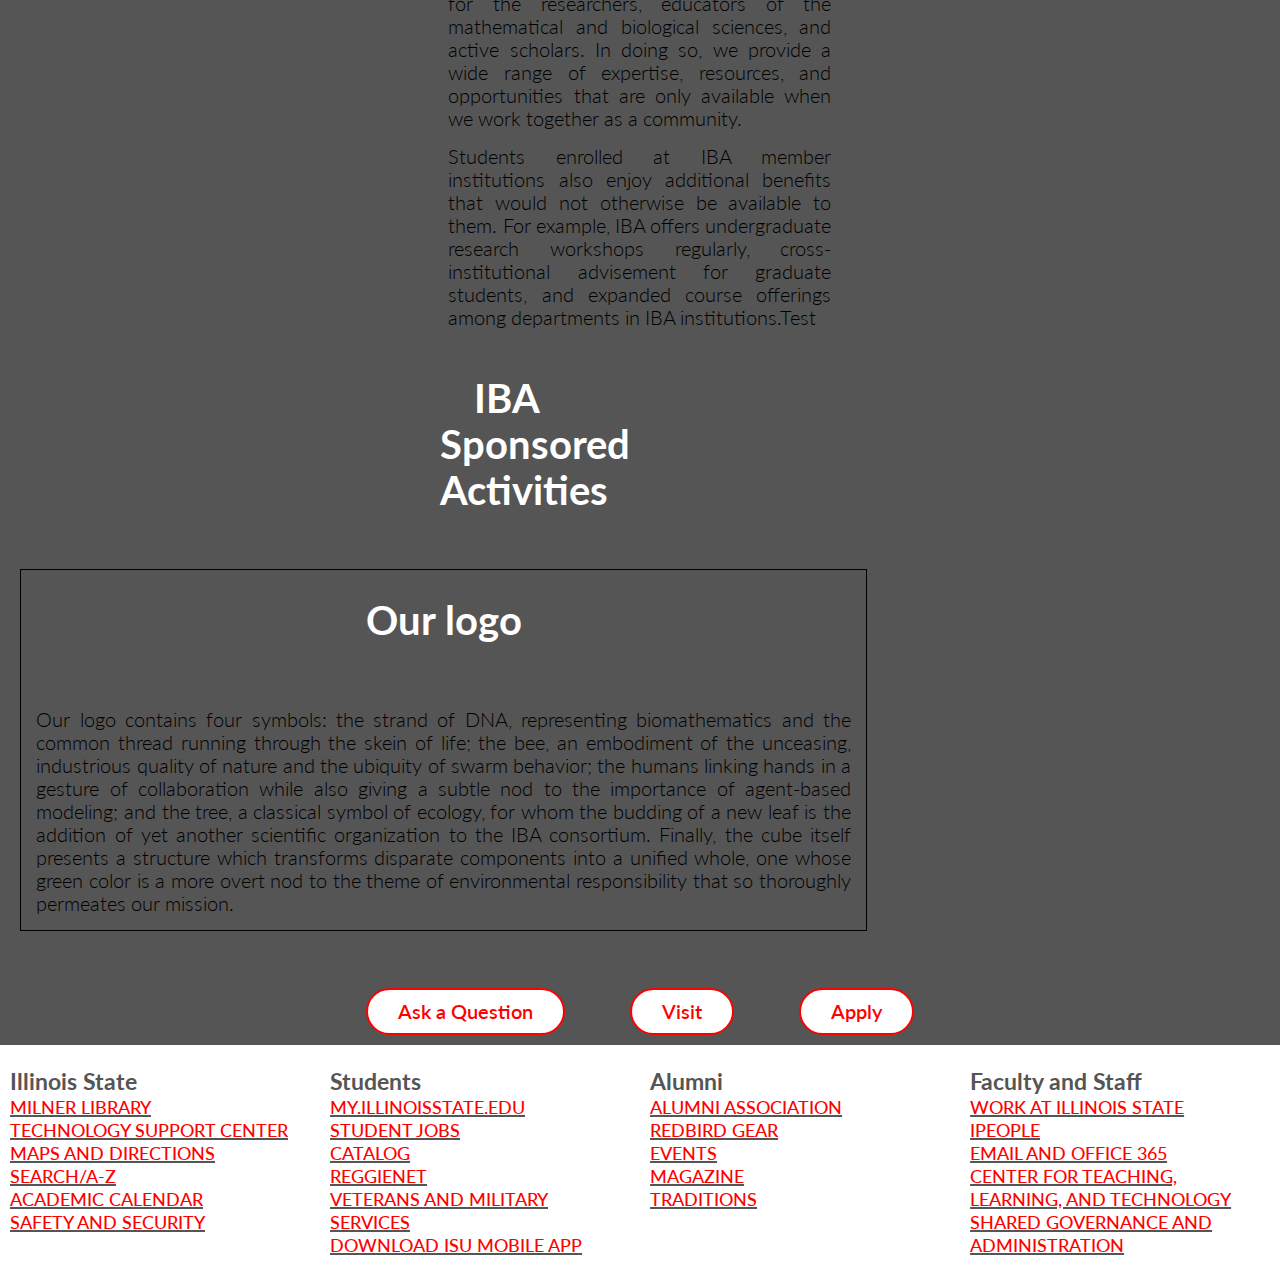
==== commit 181c6c29: "Added IBA-Activities page" ====
--- a/index.html
+++ b/index.html
@@ -42,7 +42,7 @@
                 <ul>
                     <li><a href="#">Home</a></li>
                     <li><a href="index1.html">About Us</a></li>
-                    <li><a href="">Activities</a></li>
+                    <li><a href="activities.html">Activities</a></li>
                     <li><a href="">Programs</a></li>
                     <!--<li><a href=""><img class="logo-2" src="Resources/images/ISU%20logo.png"></a></li>-->
                     <li><a href="">IBA Resources</a></li>
--- a/Vendors/css/grid.css
+++ b/Vendors/css/grid.css
@@ -25,7 +25,7 @@
 /*  GRID COLUMN SETUP   ==================================================================== */
 
 .col {
-	display: block;
+    align-self: auto;
 	float:left;
 	margin: 1% 0 1% 1.6%;
 }
--- a/Resources/css/style.css
+++ b/Resources/css/style.css
@@ -41,7 +41,7 @@
 
 .row {
     background-color: #555;
-    max-width: 100%;
+    max-width:100%;
     margin: 0 auto;
 
 }
@@ -62,6 +62,7 @@
 
     display: inline-block;
     margin-left: 30px;
+
 }
 
 .main-nav li a:link,
@@ -94,8 +95,10 @@
 .main-nav-2 li {
 
     display: inline-block;
-    margin-left: 30px;
+    margin-left: 7px;
+    margin-right: 7px;
     padding-bottom: 5px;
+    font-size: 11pt
 }
 
 .main-nav-2 li a:link,
@@ -120,7 +123,7 @@
 /* Header */
 
 .logo {
-    padding: 1px 100px;
+    padding: 0.1% 4%;
     height: 40px;
     width: auto;
     float: left;
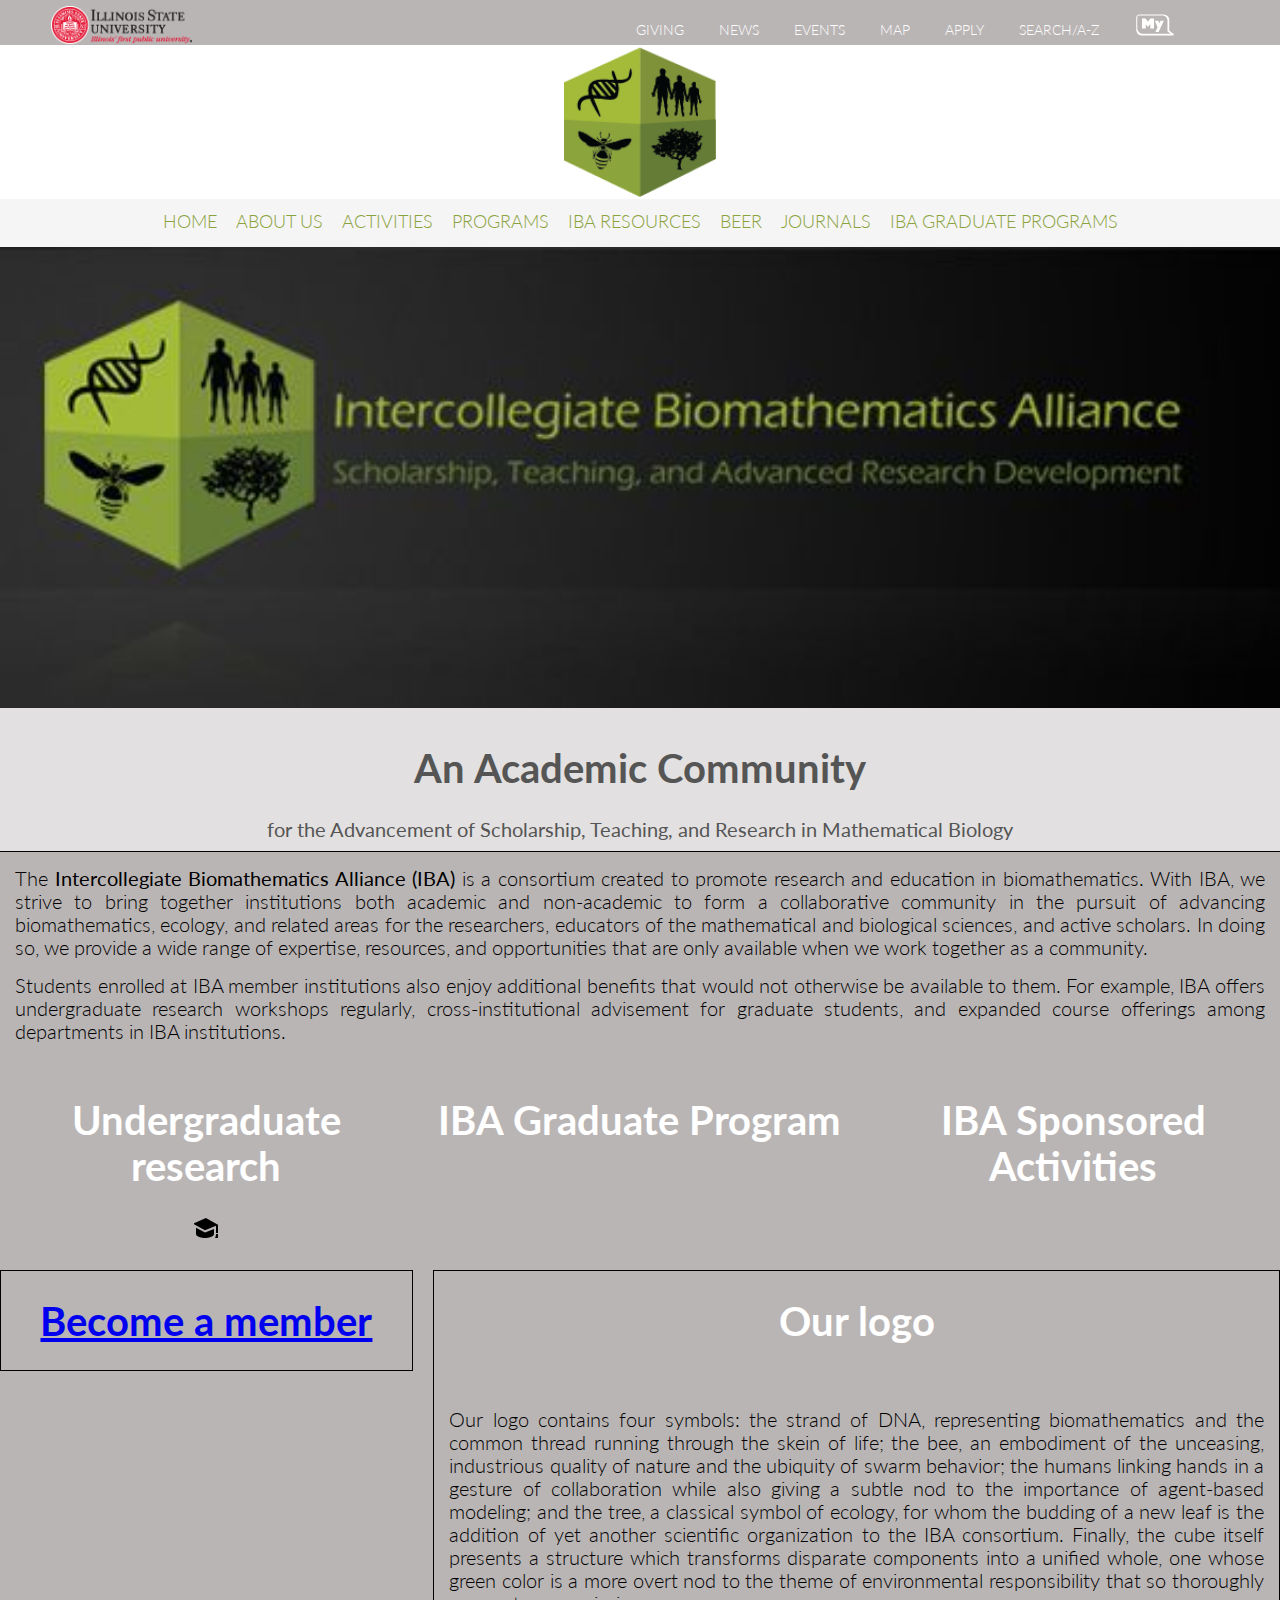
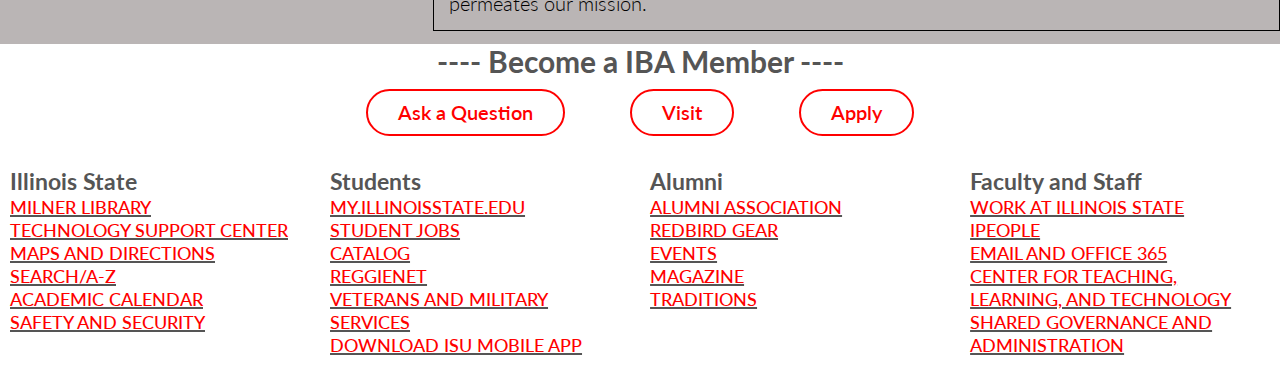
==== commit 1f25fc3e: "new update" ====
--- a/index.html
+++ b/index.html
@@ -46,15 +46,12 @@
                     <li><a href="">Programs</a></li>
                     <!--<li><a href=""><img class="logo-2" src="Resources/images/ISU%20logo.png"></a></li>-->
                     <li><a href="">IBA Resources</a></li>
-                    <li><a href="">BEER</a></li>
+                    <li><a href="fellowship.html">BEER</a></li>
                     <li><a href="">Journals</a></li>
                     <li><a href="Resources/index2.html">IBA Graduate Programs</a></li>
                 </ul>
             </nav>
-
-
-        </div>
-
+        </div>
 
         <section class="section-images">
             <div class="display-image">
@@ -64,7 +61,6 @@
             </div>
         </section>
     </header>
-
     <section class="section-intro">
         <header class="intro-header">
             <h1>An Academic Community</h1>
@@ -95,26 +91,14 @@
                 <div class="event-box">
                     <h1>IBA Graduate Program</h1>
                 </div>
-
-                <section class="Section-intro">
-                    <header class="Intro-header">
-                        <h1>An Academic Community</h1>
-                        <p>for the Advancement of Scholarship, Teaching, and Research in Mathematical Biology</p>
-                    </header>
-                    <div class="row">
-                        <p>The <strong>Intercollegiate Biomathematics Alliance (IBA)</strong> is a consortium created to promote research and education in biomathematics. With IBA, we strive to bring together institutions both academic and non-academic to form a collaborative community in the pursuit of advancing biomathematics, ecology, and related areas for the researchers, educators of the mathematical and biological sciences, and active scholars. In doing so, we provide a wide range of expertise, resources, and opportunities that are only available when we work together as a community.</p>
-                        <p>
-                            Students enrolled at IBA member institutions also enjoy additional benefits that would not otherwise be available to them. For example, IBA offers undergraduate research workshops regularly, cross-institutional advisement for graduate students, and expanded course offerings among departments in IBA institutions.Test
-                        </p>
-
-                    </div>
-                    <div class="col span-1-of-3">
+        </div>
+            <div class="col span-1-of-3">
                         <div class="event-box">
                             <h1>IBA Sponsored Activities</h1>
                         </div>
                     </div>
+        </div>
                 </section>
-            </div>
 
 
             <section class="section-member">
--- a/Resources/css/style.css
+++ b/Resources/css/style.css
@@ -40,9 +40,9 @@
 /*----------------------------------------*/
 
 .row {
-    background-color: #555;
+    background-color: #bab5b5;
     max-width:100%;
-    margin: 0 auto;
+    margin: 0;
 
 }
 
@@ -170,7 +170,6 @@
 
 .section-intro {
     background-color: #e2e0e0;
-    padding: 10px;
 }
 
 .intro-header {
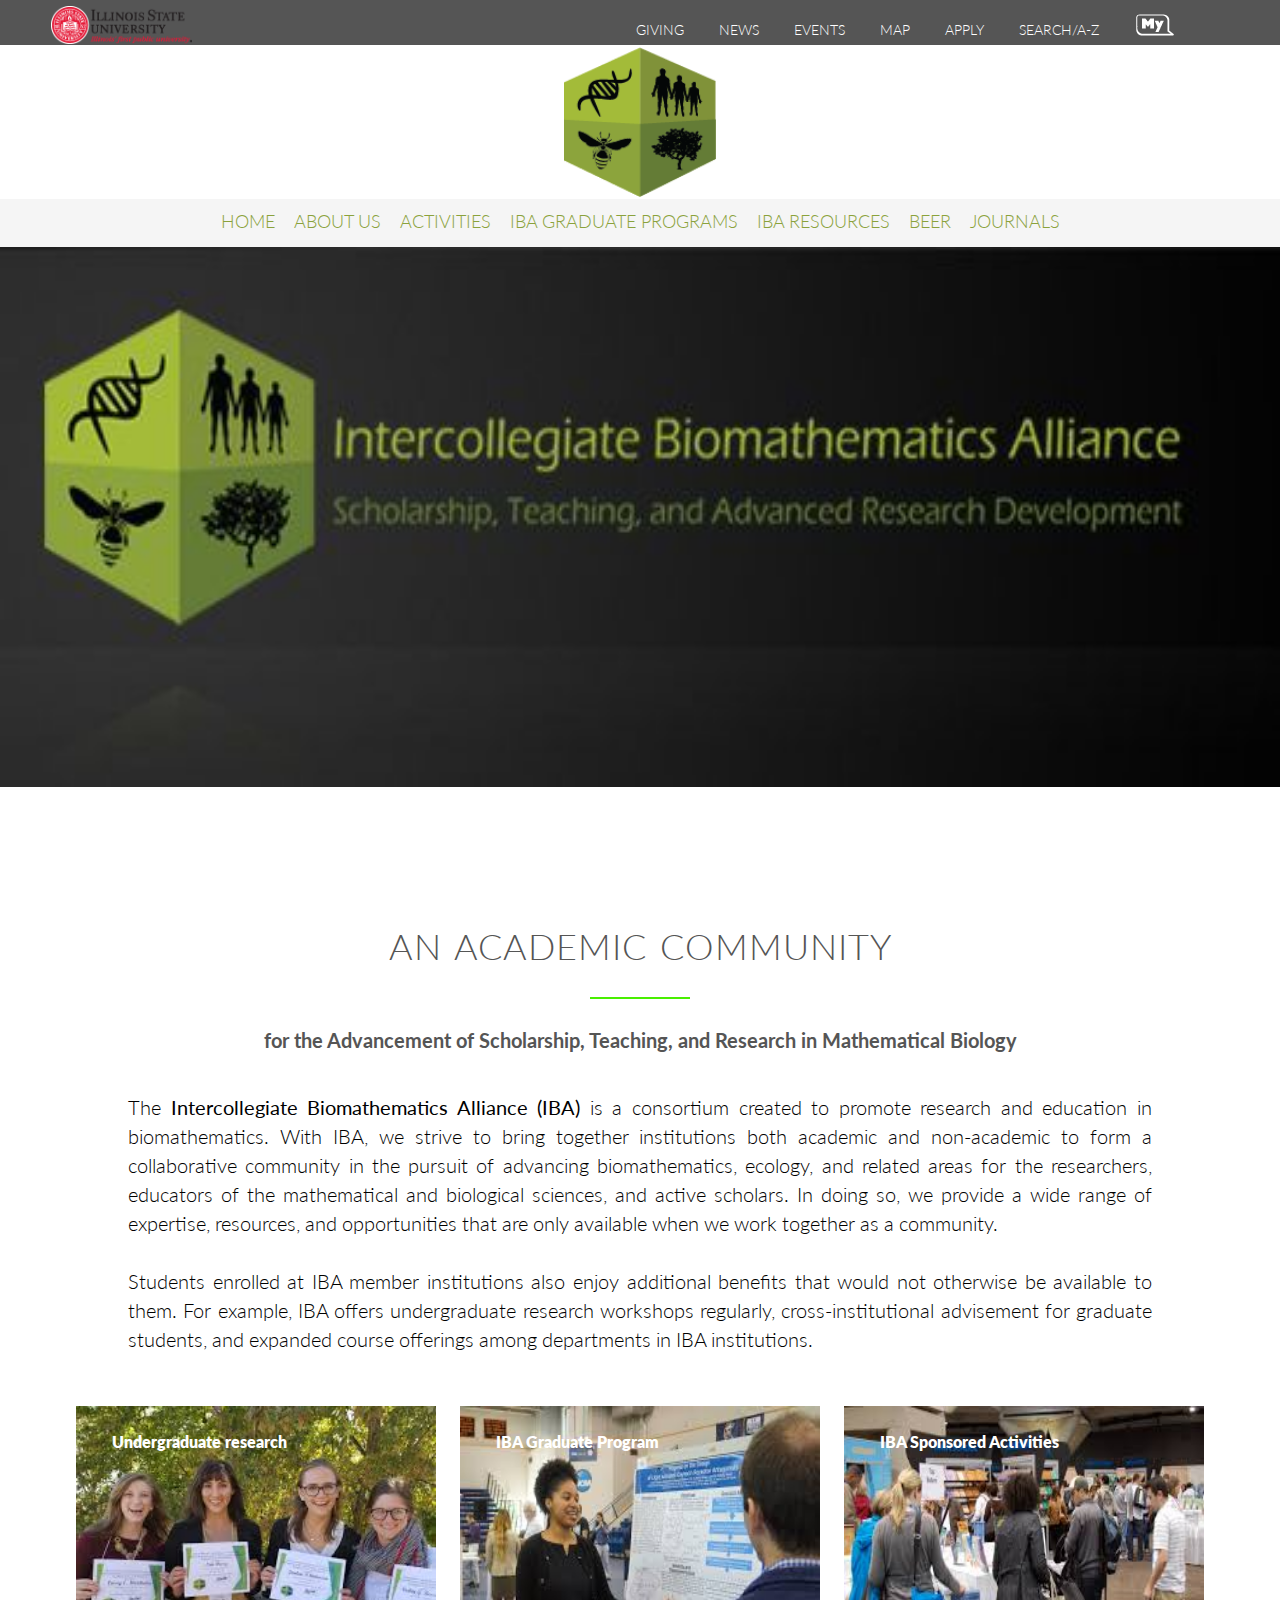
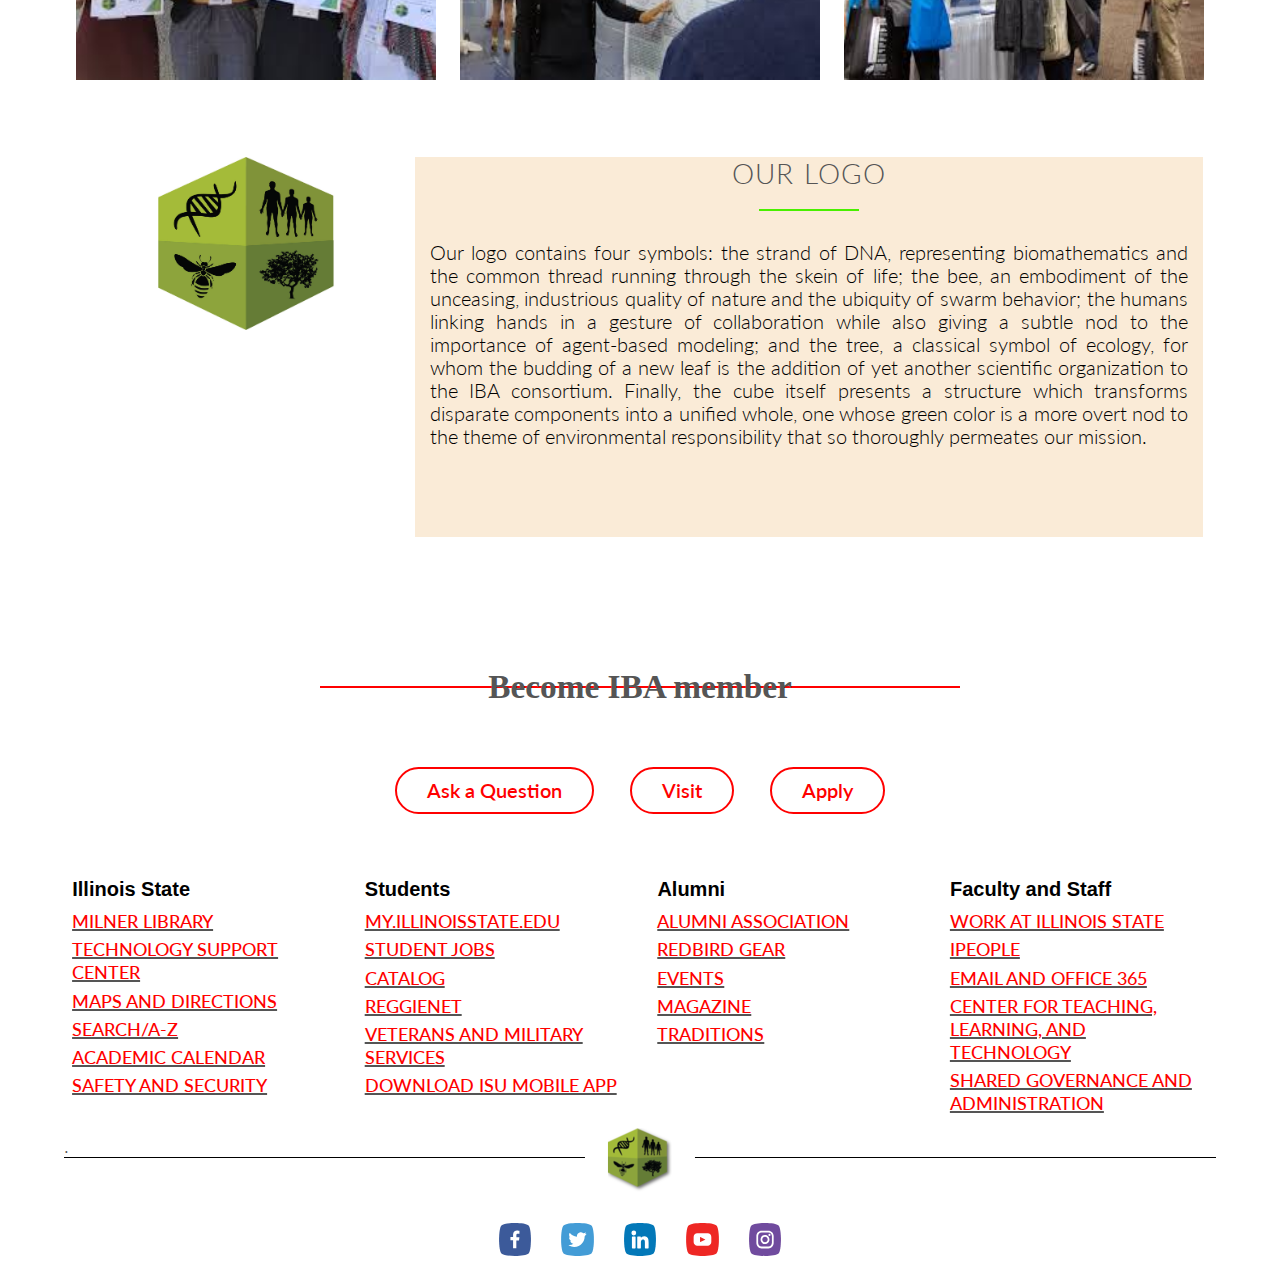
==== commit a9731b46: "Added header and footer on all the pages" ====
--- a/index.html
+++ b/index.html
@@ -3,16 +3,18 @@
 
 <head>
     <meta charset="utf-8">
+    <link rel="stylesheet" type="text/css" href="Vendors/css/normalize.css">
     <link rel="stylesheet" type="text/css" href="Vendors/css/grid.css">
+    <link rel="stylesheet" type="text/css" href="Resources/css/style1.css">
     <link rel="stylesheet" type="text/css" href="Resources/css/style.css">
-    <link rel="stylesheet" type="text/css" href="Vendors/css/normalize.css">
+    <link rel="stylesheet" type="text/css" href="Resources/css/style-activities.css">
     <link href="https://fonts.googleapis.com/css?family=Lato:100,300,400,300italic" rel="stylesheet" type="text/css">
 
     <title>Biomathematica Alliance for Scholarship Teaching and Advance Research Development| Journals</title>
 </head>
 
 <body>
-    <header>
+    <header style="height: 100vh;">
 
         <div class="row">
             <a href="https://illinoisstate.edu/"><img class="logo" src="Resources/images/ISU%20Logo_1.png" alt="ISU Logo"/></a>
@@ -26,7 +28,7 @@
                         <li><a href="https://illinoisstate.edu/apply/">Apply</a></li>
                         <li><a href="https://search.illinoisstate.edu/?utm_source=about.illinoisstate.edu&utm_medium=iguide&utm_campaign=iguide+usage">Search/A-Z</a></li>
                     </div>
-                    <li><a href="https://my.illinoisstate.edu/"><img class="my_ilstu" src="Resources/images/my-red-dark.png"></a></li>
+                    <li><a href="https://my.illinoisstate.edu/"><img class="my_ilstu" src="Resources/images/my-red-dark.png" alt="myIcon"></a></li>
 
 
                 </ul>
@@ -34,173 +36,168 @@
         </div>
 
         <div class="IBA-header">
-            <a href="#"><img class="logo-2" src="Resources/images/IBA-logo2.png" alt="IBA Logo" /></a>
-
-        </div>
-        <div class="IBA-menu">
+            <a href="index.html"><img class="logo-2" src="Resources/images/IBA-logo2.png" alt="IBA Logo" /></a>
+
+        </div>
+        <div class="IBA-menu" id="IBA-header">
             <nav class="main-nav-2">
                 <ul>
-                    <li><a href="#">Home</a></li>
-                    <li><a href="index1.html">About Us</a></li>
-                    <li><a href="activities.html">Activities</a></li>
-                    <li><a href="">Programs</a></li>
+                    <li><a href="index.html">Home</a></li>
+                    <li><a href="AboutUs.html">About Us</a></li>
+                    <li><a href="Activities.html">Activities</a></li>
+                    <li><a href="GraduateProgram.html">IBA Graduate Programs</a></li>
                     <!--<li><a href=""><img class="logo-2" src="Resources/images/ISU%20logo.png"></a></li>-->
                     <li><a href="">IBA Resources</a></li>
-                    <li><a href="fellowship.html">BEER</a></li>
+                    <li><a href="">BEER</a></li>
                     <li><a href="">Journals</a></li>
-                    <li><a href="Resources/index2.html">IBA Graduate Programs</a></li>
+
                 </ul>
             </nav>
-        </div>
-
-        <section class="section-images">
-            <div class="display-image">
-                <img class="mySlides" src="Resources/images/Display_image_1.jpg" style="width:100%">
-                <img class="mySlides" src="Resources/images/Display_image_2.jpg" style="width:100%">
-                <img class="mySlides" src="Resources/images/Display_image_3.jpg" style="width:100%">
-            </div>
+
+        </div>
+
+        <div class="section-images">
+            <img class="mySlides" src="Resources/images/Display_image_1.jpg" alt="Slide Image">
+            <img class="mySlides" src="Resources/images/Display_image_2.jpg" alt="Slide Image">
+            <img class="mySlides" src="Resources/images/Display_image_3.jpg" alt="Slide Image">
+        </div>
+    </header>
+    <section>
+        <div class="section-intro">
+
+            <div class="intro-header">
+                <h2>An Academic Community</h2>
+                <h4>for the Advancement of Scholarship, Teaching, and Research in Mathematical Biology</h4>
+            </div>
+
+            <div>
+                <p class="long-copy">The <strong>Intercollegiate Biomathematics Alliance (IBA)</strong> is a consortium created to promote research and education in biomathematics. With IBA, we strive to bring together institutions both academic and non-academic to form a collaborative community in the pursuit of advancing biomathematics, ecology, and related areas for the researchers, educators of the mathematical and biological sciences, and active scholars. In doing so, we provide a wide range of expertise, resources, and opportunities that are only available when we work together as a community.
+                    <br>
+                    <br> Students enrolled at IBA member institutions also enjoy additional benefits that would not otherwise be available to them. For example, IBA offers undergraduate research workshops regularly, cross-institutional advisement for graduate students, and expanded course offerings among departments in IBA institutions.
+                </p>
+            </div>
+
+        </div>
+        <div class="event-row">
+            <div class="column">
+                <img src="Resources/images/BEER.jpg" style="width:100%;height:100%">
+                <div class="top-left">Undergraduate research</div>
+                <div class="overlay">
+                    <div class="text">Undergraduate research</div>
+                </div>
+            </div>
+            <div class="column">
+                <img src="Resources/images/CURE.jpg" style="width:100%;height:100%">
+                <div class="top-left">IBA Graduate Program</div>
+                <div class="overlay">
+                    <div class="text">IBA Graduate Program</div>
+                </div>
+            </div>
+            <div class="column">
+                <img src="Resources/images/Conferences.jpg" style="width:100%;height:100%">
+                <div class="top-left">IBA Sponsored Activities</div>
+                <div class="overlay">
+                    <div class="text">IBA Sponsored Activities</div>
+                </div>
+            </div>
+        </div>
+    </section>
+
+    <section class="ourLogo">
+        <div class="col ourLogo_logo ">
+            <img src="Resources/images/IBA-logo.jpg" alt="IBA Logo">
+        </div>
+        <div class="col ourLogo_detail">
+            <h3>Our logo</h3>
+            <p>Our logo contains four symbols: the strand of DNA, representing biomathematics and the common thread running through the skein of life; the bee, an embodiment of the unceasing, industrious quality of nature and the ubiquity of swarm behavior; the humans linking hands in a gesture of collaboration while also giving a subtle nod to the importance of agent-based modeling; and the tree, a classical symbol of ecology, for whom the budding of a new leaf is the addition of yet another scientific organization to the IBA consortium. Finally, the cube itself presents a structure which transforms disparate components into a unified whole, one whose green color is a more overt nod to the theme of environmental responsibility that so thoroughly permeates our mission.
+            </p>
+        </div>
+
+    </section>
+
+
+    <div class="u-grey-checkered">
+
+        <section class="line_hor">
+
+            <a class="memBtn btn normal-btn" href="#">Ask a Question</a>
+            <a class="memBtn btn normal-btn" href="#">Visit</a>
+            <a class="memBtn btn normal-btn" href="#">Apply</a>
         </section>
-    </header>
-    <section class="section-intro">
-        <header class="intro-header">
-            <h1>An Academic Community</h1>
-            <p>for the Advancement of Scholarship, Teaching, and Research in Mathematical Biology</p>
-        </header>
-
-        <div class="row">
-            <p>The <strong>Intercollegiate Biomathematics Alliance (IBA)</strong> is a consortium created to promote research and education in biomathematics. With IBA, we strive to bring together institutions both academic and non-academic to form a collaborative community in the pursuit of advancing biomathematics, ecology, and related areas for the researchers, educators of the mathematical and biological sciences, and active scholars. In doing so, we provide a wide range of expertise, resources, and opportunities that are only available when we work together as a community.</p>
-            <p>
-                Students enrolled at IBA member institutions also enjoy additional benefits that would not otherwise be available to them. For example, IBA offers undergraduate research workshops regularly, cross-institutional advisement for graduate students, and expanded course offerings among departments in IBA institutions.
-            </p>
-        </div>
-
-    </section>
-    <!-- <section class="maps">
-        <div class="map"></div>
-        </section>-->
-
-    <section class="section-events">
-        <div class="row">
-            <div class="col span-1-of-3 ">
-                <div class="event-box">
-                    <h1>Undergraduate research</h1>
-                    <img class="event-logo" src="Resources/images/iconmonstr-education-1.svg"></img>
-                </div>
-            </div>
-            <div class="col span-1-of-3">
-                <div class="event-box">
-                    <h1>IBA Graduate Program</h1>
-                </div>
-        </div>
-            <div class="col span-1-of-3">
-                        <div class="event-box">
-                            <h1>IBA Sponsored Activities</h1>
-                        </div>
-                    </div>
-        </div>
-                </section>
-
-
-            <section class="section-member">
-                <div class="row">
-                    <div class="col span-1-of-3">
-                        <div class="member-box">
-                            <h1><a href="#">Become a member</a></h1>
-                        </div>
-                    </div>
-                    <div class="col span-2-of-3">
-                        <div class="member-box">
-                            <h1>Our logo</h1><br/>
-                            <p>Our logo contains four symbols: the strand of DNA, representing biomathematics and the common thread running through the skein of life; the bee, an embodiment of the unceasing, industrious quality of nature and the ubiquity of swarm behavior; the humans linking hands in a gesture of collaboration while also giving a subtle nod to the importance of agent-based modeling; and the tree, a classical symbol of ecology, for whom the budding of a new leaf is the addition of yet another scientific organization to the IBA consortium. Finally, the cube itself presents a structure which transforms disparate components into a unified whole, one whose green color is a more overt nod to the theme of environmental responsibility that so thoroughly permeates our mission.</p>
-                        </div>
-                    </div>
-                </div>
-            </section>
-
-            <div class="u-grey-checkered">
-                <section class="sec3">
-                    <header>
-                        <h2>
-                            ---- Become a IBA Member ----
-                        </h2>
-                    </header>
-
-                    <a class="btn normal-btn" href="/admissions/contact/">Ask a Question</a>
-                    <a class="btn normal-btn" href="/visit/">Visit</a>
-                    <a class="btn normal-btn" href="/apply/">Apply</a>
-
-                </section>
-
-            </div>
-
-            <script src="Resources/javascripts/slidshow.js"></script>
-
-            <script src="http://maps.google.com/maps/api/js"></script>
-            <script src="Resources/javascripts/gmaps.js"></script>
-            <script src="Resources/javascripts/scripts.js"></script>
-
-    </section>
-
-
-
-
-
-    <footer>
+    </div>
+
+
+    <footer class="footer_align">
         <!--googleoff: snippet-->
         <section class="footer_sec1">
-            <div class="footer_sec1_div1">
-
-                <div class="col span-1-of-4">
-                    <h3>Illinois State</h3>
-                    <ul class="footer_list">
-                        <li><a href="http://library.illinoisstate.edu/">Milner Library</a></li>
-                        <li><a href="https://isu.cherwellondemand.com/CherwellPortal/ISUSelfService">Technology Support Center</a></li>
-                        <li><a href="http://maps.illinoisstate.edu/">Maps and Directions</a></li>
-                        <li><a href="http://search.illinoisstate.edu/">Search/A-Z</a></li>
-                        <li><a href="https://events.illinoisstate.edu/academic-calendar/">Academic Calendar</a></li>
-                        <li><a href="https://security.illinoisstate.edu/">Safety and Security</a></li>
-                    </ul>
-                </div>
-
-                <div class="col span-1-of-4">
-                    <h3>Students</h3>
-                    <ul class="footer_list">
-                        <li><a href="https://my.illinoisstate.edu/">My.IllinoisState.edu</a></li>
-                        <li><a href="https://hr.illinoisstate.edu/student/student-employment/">Student Jobs</a></li>
-                        <li><a href="/catalog/">Catalog</a></li>
-                        <li><a href="https://reggienet.illinoisstate.edu/">ReggieNet</a></li>
-                        <li><a href="https://veterans.illinoisstate.edu/">Veterans and Military Services</a></li>
-                        <li><a href="/app/">Download ISU Mobile App</a></li>
-                    </ul>
-                </div>
-
-                <div class="col span-1-of-4">
-                    <h3>Alumni</h3>
-                    <ul class="footer_list">
-                        <li><a href="https://alumni.illinoisstate.edu/">Alumni Association</a></li>
-                        <li><a href="https://alumni.illinoisstate.edu/gear/">Redbird Gear</a></li>
-                        <li><a href="https://alumni.illinoisstate.edu/events/">Events</a></li>
-                        <li><a href="https://news.illinoisstate.edu/illinois-state/">Magazine</a></li>
-                        <li><a href="https://traditions.illinoisstate.edu/">Traditions</a></li>
-                    </ul>
-                </div>
-
-                <div class="col span-1-of-4">
-                    <h3>Faculty and Staff</h3>
-                    <ul class="footer_list">
-                        <li><a href="https://hr.illinoisstate.edu/prospective/">Work at Illinois State</a></li>
-                        <li><a href="https://hcm.illinoisstate.edu/psp/PISU9J/?cmd=start">iPeople</a></li>
-                        <li><a href="http://office365.ilstu.edu">Email and Office 365</a></li>
-                        <li><a href="https://ctlt.illinoisstate.edu/">Center for Teaching, Learning, and Technology</a></li>
-                        <li><a href="/administration/">Shared Governance and Administration</a></li>
-                    </ul>
-                </div>
-            </div>
-
+            <div class="col span-1-of-4">
+                <h4 class="footer_header">Illinois State</h4>
+                <ul class="footer_list">
+                    <li class="footer_list_items"><a href="http://library.illinoisstate.edu/">Milner Library</a></li>
+                    <li class="footer_list_items"><a href="https://isu.cherwellondemand.com/CherwellPortal/ISUSelfService">Technology Support Center</a></li>
+                    <li class="footer_list_items"><a href="http://maps.illinoisstate.edu/">Maps and Directions</a></li>
+                    <li class="footer_list_items"><a href="http://search.illinoisstate.edu/">Search/A-Z</a></li>
+                    <li class="footer_list_items"><a href="https://events.illinoisstate.edu/academic-calendar/">Academic Calendar</a></li>
+                    <li class="footer_list_items"><a href="https://security.illinoisstate.edu/">Safety and Security</a></li>
+                </ul>
+            </div>
+
+            <div class="col span-1-of-4">
+                <h4 class="footer_header">Students</h4>
+                <ul class="footer_list">
+                    <li class="footer_list_items"><a href="https://my.illinoisstate.edu/">My.IllinoisState.edu</a></li>
+                    <li class="footer_list_items"><a href="https://hr.illinoisstate.edu/student/student-employment/">Student Jobs</a></li>
+                    <li class="footer_list_items"><a href="/catalog/">Catalog</a></li>
+                    <li class="footer_list_items"><a href="https://reggienet.illinoisstate.edu/">ReggieNet</a></li>
+                    <li class="footer_list_items"><a href="https://veterans.illinoisstate.edu/">Veterans and Military Services</a></li>
+                    <li class="footer_list_items"><a href="/app/">Download ISU Mobile App</a></li>
+                </ul>
+            </div>
+
+            <div class="col span-1-of-4">
+                <h4 class="footer_header">Alumni</h4>
+                <ul class="footer_list">
+                    <li class="footer_list_items"><a href="https://alumni.illinoisstate.edu/">Alumni Association</a></li>
+                    <li class="footer_list_items"><a href="https://alumni.illinoisstate.edu/gear/">Redbird Gear</a></li>
+                    <li class="footer_list_items"><a href="https://alumni.illinoisstate.edu/events/">Events</a></li>
+                    <li class="footer_list_items"><a href="https://news.illinoisstate.edu/illinois-state/">Magazine</a></li>
+                    <li class="footer_list_items"><a href="https://traditions.illinoisstate.edu/">Traditions</a></li>
+                </ul>
+            </div>
+
+            <div class="col span-1-of-4">
+                <h4 class="footer_header">Faculty and Staff</h4>
+                <ul class="footer_list">
+                    <li class="footer_list_items"><a href="https://hr.illinoisstate.edu/prospective/">Work at Illinois State</a></li>
+                    <li class="footer_list_items"><a href="https://hcm.illinoisstate.edu/psp/PISU9J/?cmd=start">iPeople</a></li>
+                    <li class="footer_list_items"><a href="http://office365.ilstu.edu">Email and Office 365</a></li>
+                    <li class="footer_list_items"><a href="https://ctlt.illinoisstate.edu/">Center for Teaching, Learning, and Technology</a></li>
+                    <li class="footer_list_items"><a href="/administration/">Shared Governance and Administration</a></li>
+                </ul>
+            </div>
         </section>
 
+        <p>.</p>
+
+
+        <div class="footer_divider"></div>
+
+
+        <div class="fo_social">
+            <a href="#" class="fo fo-facebook"></a>
+            <a href="#" class="fo fo-twitter"></a>
+            <a href="#" class="fo fo-linkedin"></a>
+            <a href="#" class="fo fo-youtube"></a>
+            <a href="#" class="fo fo-instagram"></a>
+        </div>
     </footer>
 
+    <script src="Resources/javascripts/slidshow.js"></script>
+    <script src="http://maps.google.com/maps/api/js"></script>
+    <script src="Resources/javascripts/gmaps.js"></script>
+    <script src="Resources/javascripts/FixedHeader.js"></script>
+
+
 
 </body>
 
--- a/Resources/css/style1.css
+++ b/Resources/css/style1.css
@@ -0,0 +1,166 @@
+.clearfix{ zoom:1}
+.clearfix:after {
+
+    content: '.';
+    clear: both;
+    display: block;
+    height: 0;
+    visibility: hidden;
+
+}
+
+h1,
+h2,
+h3{
+
+    font-weight: 300;
+    text-transform: uppercase;
+
+
+}
+
+h1{
+    margin-top: 0;
+    margin-bottom: 20px;
+    color: #fff;
+    font-size: 240%;
+    word-spacing: 4px;
+    letter-spacing: 1px;
+    text-align: center;
+}
+
+h2{
+    font-size: 180%;
+    word-spacing: 2px;
+    text-align: center;
+    margin-bottom: 30px;
+    letter-spacing: 1px;
+}
+
+h2:after{
+    display: block;
+    height: 2px;
+    background-color: #49ef00;
+    content: " ";
+    width: 100px;
+    margin: 0 auto;
+    margin-top: 30px;
+}
+
+h3{
+    font-size: 140%;
+    word-spacing: 1px;
+    text-align: center;
+    margin-bottom: 30px;
+    letter-spacing: 1px;
+}
+
+h3:after{
+    display: block;
+    height: 2px;
+    background-color: #49ef00;
+    content: " ";
+    width: 100px;
+    margin: 0 auto;
+    margin-top: 20px;
+}
+.long-copy
+{
+    line-height: 145%;
+    width: 80%;
+    margin-left: 10%;
+}
+.section-parts{
+    color: #fff;
+}
+.section-about{
+    margin: 20px;
+}
+.about-box{
+    position: relative;
+    text-align: center;
+    background-color: #fff;
+    border: 1px solid #000;
+    width: 90%;
+    height: 400px;
+    margin-left: 5%;
+}
+
+.about-box h3{
+    font-weight: 600;
+}
+.about-box div{
+    padding-top: 15px;
+    padding-left: 15px;
+    font-weight: 400;
+}
+.about-box img{
+    width: 100%;
+    height: 400px;
+}
+.about-text {
+    position: absolute;
+    bottom: 5px;
+    right: 10px;
+    color: #656060
+}
+
+.section-about ul{
+    margin-left: 20%;
+    line-height: 150%;
+}
+.section-about-mentors{
+    margin-left: 16%;
+}
+.research-mentors{
+    display: flex;
+    margin-top: 1%;
+}
+.research-mentors img{
+    width: 110px;
+    height: 80px;
+    margin-top: 2.5%;
+
+}
+.research-mentors p{
+    width: 100%;
+    text-align: left;
+    margin-left: 2%;
+    margin-right: 0.5%;
+    margin: 2% 0.5% 5% 2%;
+    border-bottom: 0.5px solid #888;
+}
+
+.section-about-mentors div {
+    margin-top: 5px;
+    width: 90%;
+    height: 255px;
+}
+.section-about-mentors a{
+    color: #000;
+    text-decoration: none;
+}
+.section-about h4{
+    text-align: center;
+    font-weight: 400;
+    margin-bottom: 1.5%;
+}
+
+
+.about-box h3{
+    text-align: center;
+    font-size: 110%;
+    margin-bottom: 1px;
+
+}
+.about-box h3:after{
+    background-color: #fff;
+    content: none;
+}
+.form{
+    color: #b70101;
+    text-decoration: none;
+    margin-left: 2%;
+    font-weight: 600;
+
+}
--- a/Resources/css/style.css
+++ b/Resources/css/style.css
@@ -40,9 +40,10 @@
 /*----------------------------------------*/
 
 .row {
-    background-color: #bab5b5;
+    background-color: #555;
     max-width:100%;
     margin: 0;
+    
 
 }
 
@@ -53,6 +54,7 @@
 /* Main-nav*/
 
 .main-nav {
+    flex: 80%;
     float: right;
     list-style: none;
     margin-top: 10px;
@@ -123,6 +125,7 @@
 /* Header */
 
 .logo {
+    flex: 20%;
     padding: 0.1% 4%;
     height: 40px;
     width: auto;
@@ -148,19 +151,24 @@
 
 .IBA-menu {
     background-color: whitesmoke;
+    height: auto;
 }
 
 .section-images {
 
     background-color: #000;
+    height:60%;
     /*border: 2px solid #000;*/
 }
 
 
 
 .mySlides {
-    max-height: 490px;
-    max-width: 1600px;
+    width: 100%;
+    height: 100%;
+    max-width: 100%;
+    max-height: 100%
+
 }
 
 
@@ -169,14 +177,13 @@
 /*Introduction*/
 
 .section-intro {
-    background-color: #e2e0e0;
+    padding-bottom: 2%;
 }
 
 .intro-header {
     text-align: center;
-    padding: 10px;
+    padding: 2%;
     font-weight: 400;
-    border-bottom: 1px solid #000;
 }
 
 
@@ -217,14 +224,14 @@
 /*Rishi*/
 
 .u-grey-checkered {
-
     background: url(//cdn.illinoisstate.edu/special/patterns/squares-neutral.jpg) repeat 0 0;
-
+    position: relative;
+    height: 12em;
 }
 
 .sec3 {
-    text-align: center;
-
+    
+    
 }
 
 .btn {
@@ -252,13 +259,10 @@
 }
 
 .footer_sec1_div1 {
-    padding: 10px 10px 10px 10px;
-}
-
-.footer_list {
-    list-style-type: none;
-    text-decoration: underline
-}
+    
+}
+
+
 .footer_list li a:link,
 .footer_list li a:visited {
     padding: 8px 0;
--- a/Resources/css/style-activities.css
+++ b/Resources/css/style-activities.css
@@ -0,0 +1,297 @@
+.activies-banner {
+    width: 100%;
+    height: 60%;
+}
+
+.event-row {
+    display: flex;
+    padding-left: 5%;
+    padding-right: 5%;
+}
+
+.event-row:after {
+    content: "";
+    display: table;
+    clear: both;
+}
+
+.column {
+    margin: 1% 1% 0% 1%;
+    flex: 33.33%;
+    box-sizing: border-box;
+    position: relative;
+    text-align: center;
+    color: white;
+}
+
+.column img {
+    opacity: 1;
+    transition: transform .2s;
+    cursor: pointer;
+}
+
+.column img:active {
+    transform: scale(1.05);
+}
+
+.column img:hover {
+    opacity: .8;
+
+}
+
+
+.bottom-left {
+    position: absolute;
+    bottom: 10%;
+    left: 10%;
+    font-weight: 800;
+    font-size: 12pt;
+}
+
+.popupTab {
+    padding: 1% 1% 1% 1%;
+    color: white;
+    margin-left: 1%;
+    margin-right: 1%;
+    background-color: #8AA23B;
+    transition: height 2s;
+
+}
+
+.PopupTab {
+    padding-left: 5%;
+    padding-right: 5%;
+
+}
+
+
+/* Closable button inside the container tab */
+
+.closebtn {
+    float: right;
+    color: white;
+    font-size: 35px;
+    cursor: pointer;
+    transition: 2s;
+}
+
+/*********Graduate Program**************/
+
+.gradProg {
+    box-sizing: border-box;
+    width: 85%;
+    margin: auto;
+
+}
+
+.gradProgCol {
+    float: left;
+    width: 50%;
+    padding: 10px;
+    height: 300px;
+}
+
+.gradProgRow:after {
+    content: "";
+    display: table;
+    clear: both;
+}
+
+
+.sticky {
+    position: fixed;
+    top: 0;
+    width: 100%;
+}
+
+.sticky + .content {
+    padding-top: 102px;
+}
+
+.parallax {
+    /* The image used 
+    background-image: url("img_parallax.jpg");*/
+    /* Set a specific height */
+    min-height: 500px;
+
+    /* Create the parallax scrolling effect */
+    background-attachment: fixed;
+    background-position: center;
+    background-repeat: no-repeat;
+    background-size: 100% 100%;
+}
+
+/*****Home Page*******/
+
+.overlay {
+
+    position: absolute;
+    top: 0;
+    bottom: 0;
+    left: 0;
+    right: 0;
+    height: 100%;
+    width: 100%;
+    opacity: 0;
+    transition: .5s ease;
+    background-color: rgba(0, 0, 0, 0.72);
+}
+
+.column:hover .overlay {
+    opacity: .7;
+}
+
+.text {
+    color: white;
+    font-size: 20pt;
+    position: absolute;
+    top: 50%;
+    left: 50%;
+    transform: translate(-50%, -50%);
+    -ms-transform: translate(-50%, -50%);
+    text-align: center;
+}
+
+.top-left {
+    position: absolute;
+    top: 10%;
+    left: 10%;
+    font-weight: 800;
+    font-size: 12pt;
+}
+
+/******************************/
+
+.footer_divider {
+    border-top: 1px solid black;
+    height: 3em;
+    position: relative;
+    text-align: center;
+
+}
+
+.footer_divider::before {
+    background-color: white;
+    display: block;
+    left: 50%;
+    padding: 0 2%;
+    position: absolute;
+    top: -1.5rem;
+    transform: translateX(-50%);
+    content: url(/Resources/images/logo_icon.ico);
+
+}
+
+.footer_header {
+    padding-left: 3%;
+    font-family: sans-serif;
+    font-weight: 900;
+    color: black;
+}
+
+.footer_list_items {
+    padding: 1% 1%;
+}
+
+.footer_list {
+    list-style-type: none;
+    text-decoration: underline;
+    padding: 2% 2%;
+}
+
+.footer_align {
+    padding: 1% 5% 1% 5%;
+}
+
+.fo {
+    padding: 1% 2% 1% 2%;
+    width: 10%;
+}
+
+.fo:hover {
+    opacity: 0.7;
+}
+
+.fo-facebook {
+    content: url(/Resources/images/Icon-Facebook.svg);
+}
+
+.fo-twitter {
+    content: url(/Resources/images/Icon-Twitter.svg);
+}
+
+.fo-youtube {
+    content: url(/Resources/images/Icon-YouTube.svg);
+}
+
+.fo-instagram {
+    content: url(/Resources/images/Icon-Insta.svg);
+}
+
+.fo-linkedin {
+    content: url(/Resources/images/Icon-LinkedIn.svg);
+}
+
+.fo_social {
+
+    margin-left: auto;
+    margin-right: auto;
+    width: 50%;
+    text-align: center;
+
+}
+
+.line_hor {
+    width: 50%;
+    height: 50%;
+    border-top: 2px solid red;
+    position: absolute;
+    top: 30%;
+    left: 25%;
+    text-align: center;
+    padding-top: 5%;
+
+
+}
+
+.line_hor::before {
+
+    font: 25pt bold sans-serif;
+    font-weight: 900;
+    background: url(//cdn.illinoisstate.edu/special/patterns/squares-neutral.jpg) repeat 0 0;
+    display: block;
+    width: 70%;
+    left: 50%;
+    position: absolute;
+    padding: 0%;
+    top: -1rem;
+    transform: translateX(-50%);
+    content: "Become IBA member";
+
+}
+
+
+.ourLogo {
+    height: 380px;
+    margin: 6%;
+}
+
+.ourLogo_logo {
+    width: 30%;
+    margin: 0%;
+}
+.ourLogo_logo img{
+    width: 100%;
+    top: 50%;
+}
+
+.ourLogo_detail {
+    background-color: antiquewhite;
+    width: 70%;
+    height: inherit;
+    margin: 0%;
+}
+
+.memBtn {
+    margin: 2.4%; 
+}
